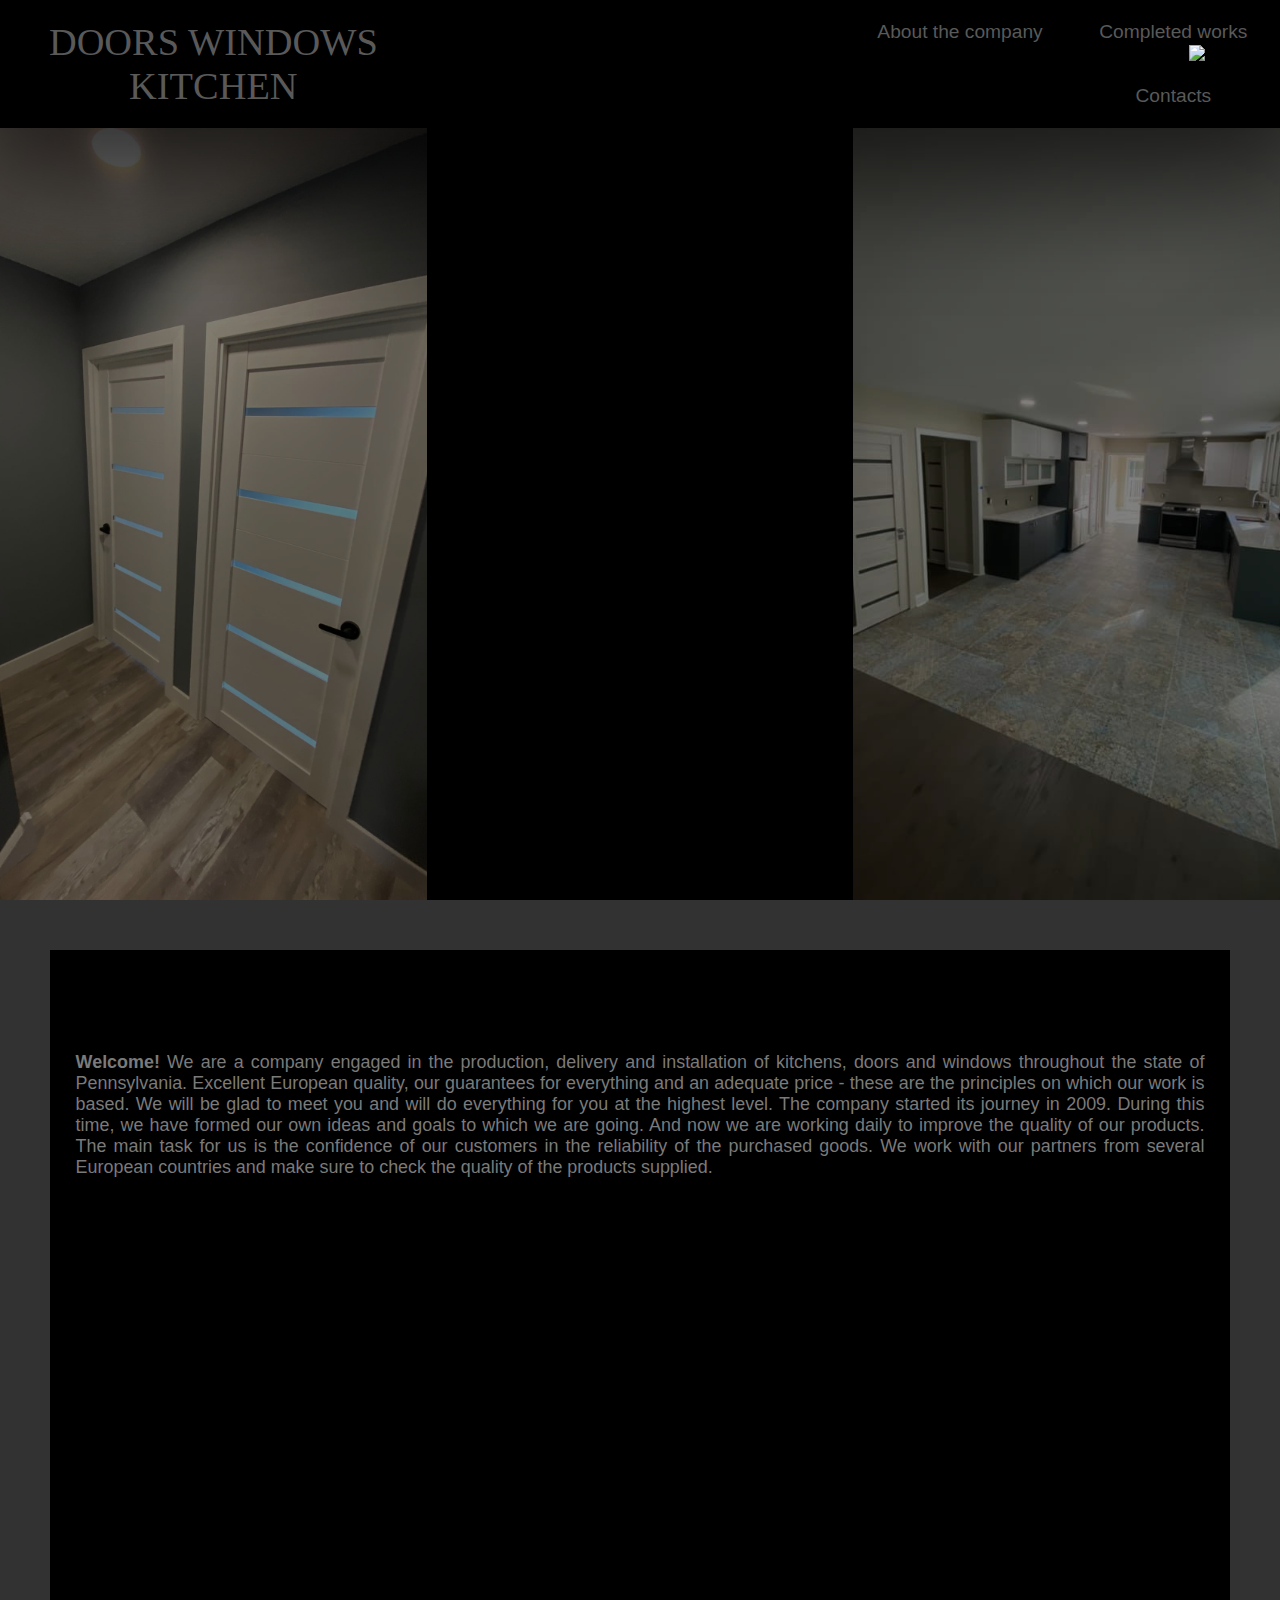
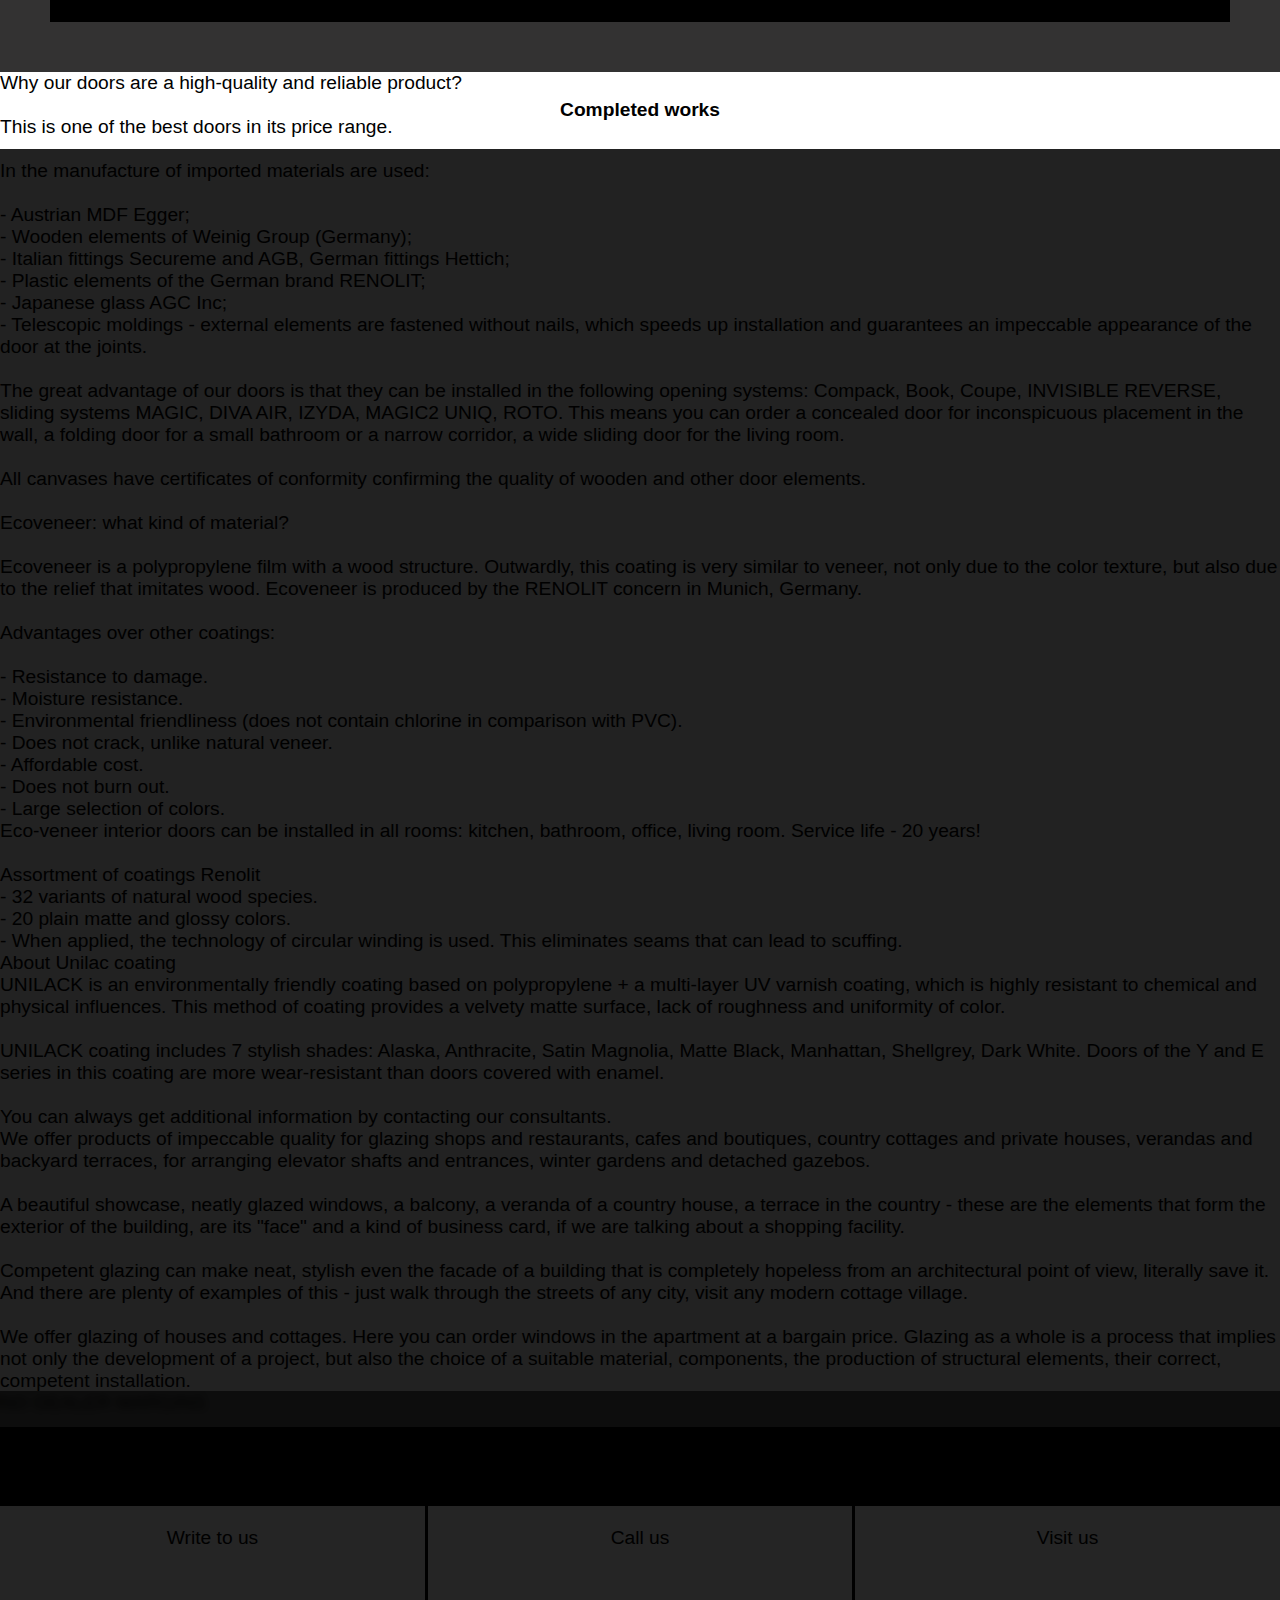
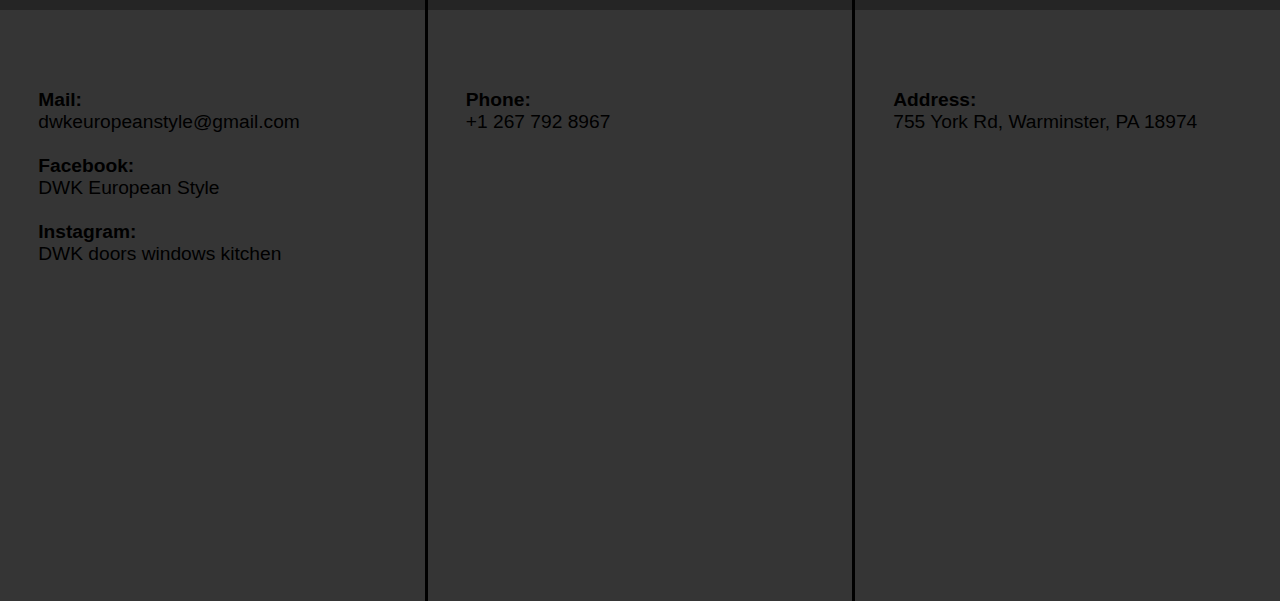
==== index.html @ 3b1e897f "10 06 2022" ====
<!doctype html>
<html>
<head>
<meta charset="utf-8">
	<link rel="stylesheet" href="style.css">
    <link rel="stylesheet" href="galery.css">
    <script type="text/javascript" src="galery.js"></script>
    <script type="text/javascript" src="jquery-3.6.0.min.js"></script>
<title>home page</title>
</head>
    <body>
<div class="header">
		<div><p><a href="#" class="header_a" >DOORS WINDOWS KITCHEN</a></p></div>
		<div><logo></logo></div>
		<div>
            
<div class="button">
<script>function scr1(){var a1 = document.getElementById('for_script').scrollHeight;window.scrollTo(0, a1);}</script>  
<a class="button_a" style="cursor: pointer;" onclick="scr1()"><p>About the company</p></a>
</div>
            
<div class="button" >
<script>function scr2(){var a1 = document.getElementById('for_script').scrollHeight;window.scrollTo(0, a1*2);}</script>  
<a class="button_a" style="cursor: pointer;" onclick="scr2()"><p>Completed works</p></a>
</div>
            
<div class="button button_none"></div>

            
<div class="button">
<script>function scr3(){var a1 = document.getElementById('for_script').scrollHeight;window.scrollTo(0, a1*8);}</script>  
<a class="button_a" style="cursor: pointer;" onclick="scr3()"><p>Contacts</p></a>         
</div>
		
		</div>
</div>
	
<div class="slide_1" >
	<div class="in_slide_1" >
		<a href="javascript: void 0"><div><strong>Doors</strong> are made of many different materials, depending on the required characteristics, design and texture requirements. We supply them directly from our partners from Europe, who produce them in their own production. Therefore, we can offer you such a variety of design options for doorways.</div></a>
		<a href="javascript: void 0"><div><strong>Windows</strong> are produced by our partners in accordance with the parameters that we issue after size approval or after measuring your openings, so you can be sure that the windows of our production are always securely installed in the required dimensions of openings.</div></a>
		<a href="javascript: void 0"><div><strong>Kitchen</strong> cabinets are designed according to your requirements, in compliance with the necessary characteristics of materials for a long service life. We do a full cycle of kitchen installations, from 3d modeling and visualization coordination with you, to installation according to the drawings developed by us, in order to avoid any shortcomings.</div></a>
	</div>
</div>
<div class="slide_2">
	<div class="in_slide_2" >
		
	<div class="heading"><p>About the company</p></div>
		
		<p><strong>Welcome!</strong> We are a company engaged in the production, delivery and installation of kitchens, doors and windows throughout the state of Pennsylvania. Excellent European quality, our guarantees for everything and an adequate price - these are the principles on which our work is based. We will be glad to meet you and will do everything for you at the highest level. The company started its journey in 2009. During this time, we have formed our own ideas and goals to which we are going. And now we are working daily to improve the quality of our products. The main task for us is the confidence of our customers in the reliability of the purchased goods. We work with our partners from several European countries and make sure to check the quality of the products supplied. <br/><br/>
		</p>
		<div class="in_in_slide_2">
		<div class="Services"><a class="S S_doors" onclick="fun_Services_doors()"></a></div>
		<div class="Services"><a class="S S_windows" onclick="fun_Services_windows()"></a></div>
		<div class="Services"><a class="S S_kitchen" onclick="fun_Services_kitchen()"></a></div>
	  </div>
			
	</div>
	<div class="main_invisible_Services mis_doors">
		<div class="background_d">
			<div class="in_main_invisible_Services">
				<div class="Services_text_about">
<p>Why our doors are a high-quality and reliable product?</p>
<br>
<p>This is one of the best doors in its price range.</p>
<br>
<p>In the manufacture of imported materials are used:</p>
<br>
<p>- Austrian MDF Egger;</p>
<p>- Wooden elements of Weinig Group (Germany);</p>
<p>- Italian fittings Secureme and AGB, German fittings Hettich;</p>
<p>- Plastic elements of the German brand RENOLIT;</p>
<p>- Japanese glass AGC Inc;</p>
<p>- Telescopic moldings - external elements are fastened without nails, which speeds up installation and guarantees an impeccable appearance of the door at the joints.</p>
<br>			
<p>The great advantage of our doors is that they can be installed in the following opening systems: Compack, Book, Coupe, INVISIBLE REVERSE, sliding systems MAGIC, DIVA AIR, IZYDA, MAGIC2 UNIQ, ROTO. This means you can order a concealed door for inconspicuous placement in the wall, a folding door for a small bathroom or a narrow corridor, a wide sliding door for the living room.</p>
<br>
<p>All canvases have certificates of conformity confirming the quality of wooden and other door elements.</p>
<br>
<p>Ecoveneer: what kind of material?</p>
<br>
<p>Ecoveneer is a polypropylene film with a wood structure. Outwardly, this coating is very similar to veneer, not only due to the color texture, but also due to the relief that imitates wood. Ecoveneer is produced by the RENOLIT concern in Munich, Germany.</p>
<br>
<p>Advantages over other coatings:</p>
<br>
<p>- Resistance to damage.</p>
<p>- Moisture resistance.</p>
<p>- Environmental friendliness (does not contain chlorine in comparison with PVC).</p>
<p>- Does not crack, unlike natural veneer.</p>
<p>- Affordable cost.</p>
<p>- Does not burn out.</p>
<p>- Large selection of colors.</p>
<p>Eco-veneer interior doors can be installed in all rooms: kitchen, bathroom, office, living room. Service life - 20 years!</p>
<br>
<p>Assortment of coatings Renolit</p>
<p>- 32 variants of natural wood species.</p>
<p>- 20 plain matte and glossy colors.</p>
<p>- When applied, the technology of circular winding is used. This eliminates seams that can lead to scuffing.</p>
<p>About Unilac coating</p>
<p>UNILACK is an environmentally friendly coating based on polypropylene + a multi-layer UV varnish coating, which is highly resistant to chemical and physical influences. This method of coating provides a velvety matte surface, lack of roughness and uniformity of color.</p>
<br>
<p>UNILACK coating includes 7 stylish shades: Alaska, Anthracite, Satin Magnolia, Matte Black, Manhattan, Shellgrey, Dark White. Doors of the Y and E series in this coating are more wear-resistant than doors covered with enamel.</p>
<br>
<p>You can always get additional information by contacting our consultants.</p>

			</div></div></div>
		
		
		<a onClick="funclose2()" class="cssbox_close"><img src="button/close.svg" style=" width: 4.5vh" alt="#"></a></div>
	<div class="main_invisible_Services mis_windows">
		<div class="background_w">
			<div class="in_main_invisible_Services">
				<div class="Services_text_about">
						<p>
							We offer products of impeccable quality for glazing shops and restaurants, cafes and boutiques, country cottages and private houses, verandas and backyard terraces, for arranging elevator shafts and entrances, winter gardens and detached gazebos.
						</p>
						<br>
						<p>
							A beautiful showcase, neatly glazed windows, a balcony, a veranda of a country house, a terrace in the country - these are the elements that form the exterior of the building, are its "face" and a kind of business card, if we are talking about a shopping facility.
						</p>
						<br>
						<p>
							Competent glazing can make neat, stylish even the facade of a building that is completely hopeless from an architectural point of view, literally save it. And there are plenty of examples of this - just walk through the streets of any city, visit any modern cottage village.
						</p>
						<br>
						<p>
							We offer glazing of houses and cottages. Here you can order windows in the apartment at a bargain price. Glazing as a whole is a process that implies not only the development of a project, but also the choice of a suitable material, components, the production of structural elements, their correct, competent installation.
						</p>
			</div></div></div>
		
		
		<a onClick="funclose2()" class="cssbox_close"><img src="button/close.svg" style=" width: 4.5vh" alt="#"></a></div>
	<div class="main_invisible_Services mis_kitchen">
		<div class="background_k">
			<div class="in_main_invisible_Services">
				<div class="Services_text_about">
<p>NO DEALER MARGINS</p>
<br>
<p>Unique partnerships and own production allow you to reduce the price by 10-20% compared to competitors</p>
<br>
<p>OFFICIAL WARRANTY OF 5 YEARS</p>
<br>
<p>We are confident in the quality of our furniture</p>
<br>
<p>COMPLIANCE WITH DEADLINES</p>
<br>
<p>Your kitchen will be ready within the time specified in the contract</p>
<br>
<p>CONVENIENT PAYMENT TERMS</p>

			</div></div></div>
		
		
		<a onClick="funclose2()" class="cssbox_close"><img src="button/close.svg" style=" width: 4.5vh" alt="#"></a></div>
	
	
</div>
		
		
		
<div class="slide_3">
	<div class="heading"><p>Completed works</p></div>
	

<div class="g_gal_bol g_gal_bol1"><img src="Gallery/1.jpg" alt=""><a onClick="funnext1()" class="cssbox_next"><img src="button/next.svg" style="width:7vh" alt="#"></a><a onClick="funclose()" class="cssbox_close"><img src="button/close.svg" style=" width: 4.5vh" alt="#"></a></div>

<div class="g_gal_bol g_gal_bol2"><img src="Gallery/2.jpg" alt=""><a onClick="funprev2()" class="cssbox_prev"><img src="button/next.svg" style="transform:rotate(180deg); width: 7vh" alt="#"></a><a onClick="funnext2()" class="cssbox_next"><img src="button/next.svg"  style=" width: 7vh" alt="#"></a><a onClick="funclose()" class="cssbox_close"><img src="button/close.svg"  style=" width: 4.5vh" alt="#"></a></div>
<div class="g_gal_bol g_gal_bol3"><img src="Gallery/3.jpg" alt=""><a onClick="funprev3()" class="cssbox_prev"><img src="button/next.svg" style="transform:rotate(180deg); width: 7vh" alt="#"></a><a onClick="funnext3()" class="cssbox_next"><img src="button/next.svg"  style=" width: 7vh" alt="#"></a><a onClick="funclose()" class="cssbox_close"><img src="button/close.svg"  style=" width: 4.5vh" alt="#"></a></div>
<div class="g_gal_bol g_gal_bol4"><img src="Gallery/4.jpg" alt=""><a onClick="funprev4()" class="cssbox_prev"><img src="button/next.svg" style="transform:rotate(180deg); width: 7vh" alt="#"></a><a onClick="funnext4()" class="cssbox_next"><img src="button/next.svg"  style=" width: 7vh" alt="#"></a><a onClick="funclose()" class="cssbox_close"><img src="button/close.svg"  style=" width: 4.5vh" alt="#"></a></div>
<div class="g_gal_bol g_gal_bol5"><img src="Gallery/5.jpg" alt=""><a onClick="funprev5()" class="cssbox_prev"><img src="button/next.svg" style="transform:rotate(180deg); width: 7vh" alt="#"></a><a onClick="funnext5()" class="cssbox_next"><img src="button/next.svg"  style=" width: 7vh" alt="#"></a><a onClick="funclose()" class="cssbox_close"><img src="button/close.svg"  style=" width: 4.5vh" alt="#"></a></div>
<div class="g_gal_bol g_gal_bol6"><img src="Gallery/6.jpg" alt=""><a onClick="funprev6()" class="cssbox_prev"><img src="button/next.svg" style="transform:rotate(180deg); width: 7vh" alt="#"></a><a onClick="funnext6()" class="cssbox_next"><img src="button/next.svg"  style=" width: 7vh" alt="#"></a><a onClick="funclose()" class="cssbox_close"><img src="button/close.svg"  style=" width: 4.5vh" alt="#"></a></div>
<div class="g_gal_bol g_gal_bol7"><img src="Gallery/7.jpg" alt=""><a onClick="funprev7()" class="cssbox_prev"><img src="button/next.svg" style="transform:rotate(180deg); width: 7vh" alt="#"></a><a onClick="funnext7()" class="cssbox_next"><img src="button/next.svg"  style=" width: 7vh" alt="#"></a><a onClick="funclose()" class="cssbox_close"><img src="button/close.svg"  style=" width: 4.5vh" alt="#"></a></div>
<div class="g_gal_bol g_gal_bol8"><img src="Gallery/8.jpg" alt=""><a onClick="funprev8()" class="cssbox_prev"><img src="button/next.svg" style="transform:rotate(180deg); width: 7vh" alt="#"></a><a onClick="funnext8()" class="cssbox_next"><img src="button/next.svg"  style=" width: 7vh" alt="#"></a><a onClick="funclose()" class="cssbox_close"><img src="button/close.svg"  style=" width: 4.5vh" alt="#"></a></div>
<div class="g_gal_bol g_gal_bol9"><img src="Gallery/9.jpg" alt=""><a onClick="funprev9()" class="cssbox_prev"><img src="button/next.svg" style="transform:rotate(180deg); width: 7vh" alt="#"></a><a onClick="funnext9()" class="cssbox_next"><img src="button/next.svg"  style=" width: 7vh" alt="#"></a><a onClick="funclose()" class="cssbox_close"><img src="button/close.svg"  style=" width: 4.5vh" alt="#"></a></div>
<div class="g_gal_bol g_gal_bol10"><img src="Gallery/10.jpg" alt=""><a onClick="funprev10()" class="cssbox_prev"><img src="button/next.svg" style="transform:rotate(180deg); width: 7vh" alt="#"></a><a onClick="funnext10()" class="cssbox_next"><img src="button/next.svg"  style=" width: 7vh" alt="#"></a><a onClick="funclose()" class="cssbox_close"><img src="button/close.svg"  style=" width: 4.5vh" alt="#"></a></div>
<div class="g_gal_bol g_gal_bol11"><img src="Gallery/11.jpg" alt=""><a onClick="funprev11()" class="cssbox_prev"><img src="button/next.svg" style="transform:rotate(180deg); width: 7vh" alt="#"></a><a onClick="funnext11()" class="cssbox_next"><img src="button/next.svg"  style=" width: 7vh" alt="#"></a><a onClick="funclose()" class="cssbox_close"><img src="button/close.svg"  style=" width: 4.5vh" alt="#"></a></div>
<div class="g_gal_bol g_gal_bol12"><img src="Gallery/12.jpg" alt=""><a onClick="funprev12()" class="cssbox_prev"><img src="button/next.svg" style="transform:rotate(180deg); width: 7vh" alt="#"></a><a onClick="funnext12()" class="cssbox_next"><img src="button/next.svg"  style=" width: 7vh" alt="#"></a><a onClick="funclose()" class="cssbox_close"><img src="button/close.svg"  style=" width: 4.5vh" alt="#"></a></div>
<div class="g_gal_bol g_gal_bol13"><img src="Gallery/13.jpg" alt=""><a onClick="funprev13()" class="cssbox_prev"><img src="button/next.svg" style="transform:rotate(180deg); width: 7vh" alt="#"></a><a onClick="funnext13()" class="cssbox_next"><img src="button/next.svg"  style=" width: 7vh" alt="#"></a><a onClick="funclose()" class="cssbox_close"><img src="button/close.svg"  style=" width: 4.5vh" alt="#"></a></div>
<div class="g_gal_bol g_gal_bol14"><img src="Gallery/14.jpg" alt=""><a onClick="funprev14()" class="cssbox_prev"><img src="button/next.svg" style="transform:rotate(180deg); width: 7vh" alt="#"></a><a onClick="funnext14()" class="cssbox_next"><img src="button/next.svg"  style=" width: 7vh" alt="#"></a><a onClick="funclose()" class="cssbox_close"><img src="button/close.svg"  style=" width: 4.5vh" alt="#"></a></div>
<div class="g_gal_bol g_gal_bol15"><img src="Gallery/15.jpg" alt=""><a onClick="funprev15()" class="cssbox_prev"><img src="button/next.svg" style="transform:rotate(180deg); width: 7vh" alt="#"></a><a onClick="funnext15()" class="cssbox_next"><img src="button/next.svg"  style=" width: 7vh" alt="#"></a><a onClick="funclose()" class="cssbox_close"><img src="button/close.svg"  style=" width: 4.5vh" alt="#"></a></div>
<div class="g_gal_bol g_gal_bol16"><img src="Gallery/16.jpg" alt=""><a onClick="funprev16()" class="cssbox_prev"><img src="button/next.svg" style="transform:rotate(180deg); width: 7vh" alt="#"></a><a onClick="funnext16()" class="cssbox_next"><img src="button/next.svg"  style=" width: 7vh" alt="#"></a><a onClick="funclose()" class="cssbox_close"><img src="button/close.svg"  style=" width: 4.5vh" alt="#"></a></div>
<div class="g_gal_bol g_gal_bol17"><img src="Gallery/17.jpg" alt=""><a onClick="funprev17()" class="cssbox_prev"><img src="button/next.svg" style="transform:rotate(180deg); width: 7vh" alt="#"></a><a onClick="funnext17()" class="cssbox_next"><img src="button/next.svg"  style=" width: 7vh" alt="#"></a><a onClick="funclose()" class="cssbox_close"><img src="button/close.svg"  style=" width: 4.5vh" alt="#"></a></div>
<div class="g_gal_bol g_gal_bol18"><img src="Gallery/18.jpg" alt=""><a onClick="funprev18()" class="cssbox_prev"><img src="button/next.svg" style="transform:rotate(180deg); width: 7vh" alt="#"></a><a onClick="funnext18()" class="cssbox_next"><img src="button/next.svg"  style=" width: 7vh" alt="#"></a><a onClick="funclose()" class="cssbox_close"><img src="button/close.svg"  style=" width: 4.5vh" alt="#"></a></div>
<div class="g_gal_bol g_gal_bol19"><img src="Gallery/19.jpg" alt=""><a onClick="funprev19()" class="cssbox_prev"><img src="button/next.svg" style="transform:rotate(180deg); width: 7vh" alt="#"></a><a onClick="funnext19()" class="cssbox_next"><img src="button/next.svg"  style=" width: 7vh" alt="#"></a><a onClick="funclose()" class="cssbox_close"><img src="button/close.svg"  style=" width: 4.5vh" alt="#"></a></div>
<div class="g_gal_bol g_gal_bol20"><img src="Gallery/20.jpg" alt=""><a onClick="funprev20()" class="cssbox_prev"><img src="button/next.svg" style="transform:rotate(180deg); width: 7vh" alt="#"></a><a onClick="funnext20()" class="cssbox_next"><img src="button/next.svg"  style=" width: 7vh" alt="#"></a><a onClick="funclose()" class="cssbox_close"><img src="button/close.svg"  style=" width: 4.5vh" alt="#"></a></div>
<div class="g_gal_bol g_gal_bol21"><img src="Gallery/21.jpg" alt=""><a onClick="funprev21()" class="cssbox_prev"><img src="button/next.svg" style="transform:rotate(180deg); width: 7vh" alt="#"></a><a onClick="funnext21()" class="cssbox_next"><img src="button/next.svg"  style=" width: 7vh" alt="#"></a><a onClick="funclose()" class="cssbox_close"><img src="button/close.svg"  style=" width: 4.5vh" alt="#"></a></div>
<div class="g_gal_bol g_gal_bol22"><img src="Gallery/22.jpg" alt=""><a onClick="funprev22()" class="cssbox_prev"><img src="button/next.svg" style="transform:rotate(180deg); width: 7vh" alt="#"></a><a onClick="funnext22()" class="cssbox_next"><img src="button/next.svg"  style=" width: 7vh" alt="#"></a><a onClick="funclose()" class="cssbox_close"><img src="button/close.svg"  style=" width: 4.5vh" alt="#"></a></div>
<div class="g_gal_bol g_gal_bol23"><img src="Gallery/23.jpg" alt=""><a onClick="funprev23()" class="cssbox_prev"><img src="button/next.svg" style="transform:rotate(180deg); width: 7vh" alt="#"></a><a onClick="funnext23()" class="cssbox_next"><img src="button/next.svg"  style=" width: 7vh" alt="#"></a><a onClick="funclose()" class="cssbox_close"><img src="button/close.svg"  style=" width: 4.5vh" alt="#"></a></div>
<div class="g_gal_bol g_gal_bol24"><img src="Gallery/24.jpg" alt=""><a onClick="funprev24()" class="cssbox_prev"><img src="button/next.svg" style="transform:rotate(180deg); width: 7vh" alt="#"></a><a onClick="funnext24()" class="cssbox_next"><img src="button/next.svg"  style=" width: 7vh" alt="#"></a><a onClick="funclose()" class="cssbox_close"><img src="button/close.svg"  style=" width: 4.5vh" alt="#"></a></div>
<div class="g_gal_bol g_gal_bol25"><img src="Gallery/25.jpg" alt=""><a onClick="funprev25()" class="cssbox_prev"><img src="button/next.svg" style="transform:rotate(180deg); width: 7vh" alt="#"></a><a onClick="funnext25()" class="cssbox_next"><img src="button/next.svg"  style=" width: 7vh" alt="#"></a><a onClick="funclose()" class="cssbox_close"><img src="button/close.svg"  style=" width: 4.5vh" alt="#"></a></div>
<div class="g_gal_bol g_gal_bol26"><img src="Gallery/26.jpg" alt=""><a onClick="funprev26()" class="cssbox_prev"><img src="button/next.svg" style="transform:rotate(180deg); width: 7vh" alt="#"></a><a onClick="funnext26()" class="cssbox_next"><img src="button/next.svg"  style=" width: 7vh" alt="#"></a><a onClick="funclose()" class="cssbox_close"><img src="button/close.svg"  style=" width: 4.5vh" alt="#"></a></div>
<div class="g_gal_bol g_gal_bol27"><img src="Gallery/27.jpg" alt=""><a onClick="funprev27()" class="cssbox_prev"><img src="button/next.svg" style="transform:rotate(180deg); width: 7vh" alt="#"></a><a onClick="funnext27()" class="cssbox_next"><img src="button/next.svg"  style=" width: 7vh" alt="#"></a><a onClick="funclose()" class="cssbox_close"><img src="button/close.svg"  style=" width: 4.5vh" alt="#"></a></div>
<div class="g_gal_bol g_gal_bol28"><img src="Gallery/28.jpg" alt=""><a onClick="funprev28()" class="cssbox_prev"><img src="button/next.svg" style="transform:rotate(180deg); width: 7vh" alt="#"></a><a onClick="funclose()" class="cssbox_close"><img src="button/close.svg"  style=" width: 4.5vh" alt="#"></a></div>


	
	

	
	
	
	
	<gar id="gar01">
	
	<div class="vid">
	
	<div><a class="gsert2" onclick="fun1()"><div><div class="about"><br><br><br><br><br></div></div></a></div>
	<div><a class="gsert2" onclick="fun2()"><div><div class="about"><br><br><br><br><br></div></div></a></div>
	<div><a class="gsert2" onclick="fun3()"><div><div class="about"><br><br><br><br><br></div></div></a></div>
	<div><a class="gsert2" onclick="fun4()"><div><div class="about"><br><br><br><br><br></div></div></a></div>

	<div><a class="gsert2" onclick="fun5()" ><div><div class="about"><br><br><br><br><br></div></div></a></div>
	<div><a class="gsert2" onclick="fun6()" ><div><div class="about"><br><br><br><br><br></div></div></a></div>
	<div><a class="gsert2" onclick="fun7()" ><div><div class="about"><br><br><br><br><br></div></div></a></div>
	<div><a class="gsert2" onclick="fun8()" ><div><div class="about"><br><br><br><br><br></div></div></a></div>
	
	<div><a class="gsert2" onclick="fun9()" ><div><div class="about"><br><br><br><br><br></div></div></a></div>
	<div><a class="gsert2" onclick="fun10()"><div><div class="about"><br><br><br><br><br></div></div></a></div>
	<div><a class="gsert2" onclick="fun11()"><div><div class="about"><br><br><br><br><br></div></div></a></div>
	<div><a class="gsert2" onclick="fun12()"><div><div class="about"><br><br><br><br><br></div></div></a></div>	
	</div>

<inp class="nvid1" onClick="inv2()"><p><img src="button/more.svg" alt=""></p></inp>
		
	<div class="nvid">	
<div><a class="gsert2"  onclick="fun13()"><div><div class="about"><br><br><br><br><br></div></div></a></div>
<div><a class="gsert2"  onclick="fun14()"><div><div class="about"><br><br><br><br><br></div></div></a></div>
<div><a class="gsert2"  onclick="fun15()"><div><div class="about"><br><br><br><br><br></div></div></a></div>
<div><a class="gsert2"  onclick="fun16()"><div><div class="about"><br><br><br><br><br></div></div></a></div>
<div><a class="gsert2"  onclick="fun17()"><div><div class="about"><br><br><br><br><br></div></div></a></div>
<div><a class="gsert2"  onclick="fun18()"><div><div class="about"><br><br><br><br><br></div></div></a></div>
<div><a class="gsert2"  onclick="fun19()"><div><div class="about"><br><br><br><br><br></div></div></a></div>
<div><a class="gsert2"  onclick="fun20()"><div><div class="about"><br><br><br><br><br></div></div></a></div>
<div><a class="gsert2"  onclick="fun21()"><div><div class="about"><br><br><br><br><br></div></div></a></div>
<div><a class="gsert2"  onclick="fun22()"><div><div class="about"><br><br><br><br><br></div></div></a></div>
<div><a class="gsert2"  onclick="fun23()"><div><div class="about"><br><br><br><br><br></div></div></a></div>
<div><a class="gsert2"  onclick="fun24()"><div><div class="about"><br><br><br><br><br></div></div></a></div>
<div><a class="gsert2"  onclick="fun25()"><div><div class="about"><br><br><br><br><br></div></div></a></div>
<div><a class="gsert2"  onclick="fun26()"><div><div class="about"><br><br><br><br><br></div></div></a></div>
<div><a class="gsert2"  onclick="fun27()"><div><div class="about"><br><br><br><br><br></div></div></a></div>
<div><a class="gsert2"  onclick="fun28()"><div><div class="about"><br><br><br><br><br></div></div></a></div>

</div>	
		
<inp class="nvid2" onClick="inv()"><p><img src="button/less.svg" alt=""></p></inp>
		
</gar>
        </div>

<div class="slide_4" >
<div class="heading"><p>Contacts</p></div>	
	
<div class="in_slide_4">
	
    <div class="in_in_slide_4">
    <div class="h1">Write to us</div>
    <div class="about2">
		<br><br>
		<a href="mailto:dwkeuropeanstyle@gmail.com"><strong>Mail:</strong></a><br>
		dwkeuropeanstyle@gmail.com
		<br><br>
		<a href="https://www.facebook.com/DWK-European-Style-111288058173691/"><strong>Facebook:</strong></a><br>
		DWK European Style
		<br><br>
		<a href="https://www.instagram.com/dwk_doors_windows_kitchen/"><strong>Instagram:</strong></a><br> DWK doors windows kitchen
		
		
		</div>
    </div>
	
    <div class="in_in_slide_4">
    <div class="h1">Call us</div>
		<div class="about2">
    	<br><br>
		<a href="tel:+12677928967"><strong>Phone:</strong></a>
		<br>
		+1 267 792 8967
		</div>
    </div>
    <div class="in_in_slide_4">
    <div class="h1">Visit us</div>
    <div class="about2">
    	<br><br>
		<a href="https://l.facebook.com/l.php?u=https%3A%2F%2Fwww.google.com%2Fmaps%2Fdir%2F%3Fapi%3D1%26destination%3D40.21183%252C-75.09845%26fbclid%3DIwAR14weQaOYsbKJuIom1rpOX_Dp0Fo--LH-AkLUQW73HUwWxMpQdvBK0oAcg&h=AT01cT1-cJM8T-SMT4RH1Z3LpvUF4skuk6Ffji75jKFw3GF-q5bNXixHtfVDv5umVXz2f9JwolOEl6-qmu2_CMj4lnVA-C78H_mbHqJ5zNkg_SncBOy6Hykvd_vKGuJbbNasFw"><strong>Address:</strong></a>
		<br>
		755 York Rd, Warminster, PA 18974
		</div>

    </div>
</div></div>
        <div class="none" id="for_script"></div>
        

</body>
</html>
---- style.css ----
@charset "utf-8";
* {
    margin: 0;
    padding: 0;
	box-sizing: border-box;
}
@font-face
{
	font-family: Vetka;
	src: url("fonts/Vetka.otf");
	
}
@font-face
{
	font-family: OpenSansCondensed-Light;
	src: url("fonts/OpenSansCondensed-Light.ttf");
	
}
::-webkit-scrollbar {
  width: 0;
}
html {
	scroll-behavior: smooth;
	
}


body
{
	font-family:"Gill Sans", "Gill Sans MT", "Myriad Pro", "DejaVu Sans Condensed", Helvetica, Arial, "sans-serif";
	font-size: 1.5vw;
	background: black;
}
a
{
	text-decoration: none;
	color: inherit;
}

div.header a,
a:active
{
	text-decoration: none;
	color:rgba(89,89,89,1.00);
}
	body {
		margin: 0;
	}
	.header{
		width: 100%;
		height:10vw;
		display: flex;
		background: green;
		position: fixed;
		box-shadow: 0 1em 6em 2em rgba(0, 0, 0, 0.63);
		z-index: 100;
	}
.header>div
{
	display: block;
	width: 100%;
	height: 100%;
	background: black;

}

.header>div:nth-child(1){
		color: gold;
		font-family:"OpenSansCondensed-Light";
		display: table;
		font-size: 3vw;
}
.header>div:nth-child(1) p
{
	display: table-cell;
	vertical-align: middle;
	text-align: center;
}
.header>div:nth-child(2){background: black}
.header>div:nth-child(3){
	display: grid;
	grid-template-columns: repeat(2, 1fr);
	grid-template-rows: repeat(2, 1fr);

}
.button
{
	display: flex;
	width: 100%;
	height: 100%;
	background: black;
}
.button>a{
	transition: 0.5s;
	width: 100%;
	height: 100%;
	display: table;
	
}
.button>a:hover{
	
	background: black;

}

.button>a>p{
	display: table-cell;
	text-align: center;
	vertical-align: middle;
}
.button>a:hover{
	background: #3D3D3D;
	color: white;
}

	logo{
		
		background-image:url("Pictures/logo.jpg");
		background-size:contain;
		background-position:center;
		background-repeat: no-repeat;
		width: 100%;
		height: 100%;
		display: block;
		
	}
.slide_1
{
	display: block;
	width: 100%;
	height: 100vh;
}
.in_slide_1
{
	position: relative;
	display: flex;
	width: 100%;
	height: calc(100vh - 10vw);
	top: 10vw;
	background:black;
	z-index: 1;
}
.in_slide_1>a
{
    display: block;
    position: relative;
	width: 100%;
	height: 100%;
	transition: 0.35s;
	background-size: cover;
	background-position: center;
	opacity: 0.5;
	cursor: default;
}
.in_slide_1>a>div
{
    
    display: block;
    width: 25vw;
    position: absolute;
    left: 50%;
    bottom: 2vw;
    transform: translateX(-50%);
    opacity: 0;
    text-align: justify;
    transition: 0.35s;
    text-shadow: 
		-0   -1px 2px #000000,
		 0   -1px 2px #000000,
		-0    1px 2px #000000,
		 0    1px 2px #000000,
		-1px -0   2px #000000,
		 1px -0   2px #000000,
		-1px  0   2px #000000,
		 1px  0   2px #000000,
		-1px -1px 2px #000000,
		 1px -1px 2px #000000,
		-1px  1px 2px #000000,
		 1px  1px 2px #000000,
		-1px -1px 2px #000000,
		 1px -1px 2px #000000,
		-1px  1px 2px #000000,
		 1px  1px 2px #000000;
}
.in_slide_1>a:nth-child(1)
{
	background-image: url("Pictures/doors slide 1.jpg");
    color: white;
}
.in_slide_1>a:nth-child(2)
{
	background-image: url("Pictures/windows.jpg");
    color: white;
}
.in_slide_1>a:nth-child(3)
{
	background-image: url("Pictures/kitchen slide 1.jpg");
    color: white;
}
.in_slide_1>a:nth-child(1):hover
{
	opacity: 1;
	width: 110%;
}
.in_slide_1>a:nth-child(1):hover div
{
	opacity: 1;

}
.in_slide_1>a:nth-child(2):hover
{
	width: 110%;
	opacity: 1;

}
.in_slide_1>a:nth-child(2):hover div
{
	opacity: 1;
}
.in_slide_1>a:nth-child(3):hover
{
	opacity: 1;
	width: 110%;
}
.in_slide_1>a:nth-child(3):hover div
{
	opacity: 1;
}


	diva{
		width: 100%;
		height: 100vh;
		background-image: url("Pictures/фон 2.jpg");
/*		background: #FFFFFF; 
*/
		display: block;
	}
.slide_2
{
	width: 100%;
	height: calc(100vh - 10vw);
	background-image: url("Pictures/фон 2.jpg");
	
}

.in_slide_2
{
	border: 50px solid rgba(221,217,217,0.23);
	background: rgba(0,0,0,0.77);
	display: block;
	width: 100%;
	height: 100%;
	color: rgba(0,0,0,1.00);
	overflow: scroll;
}


.in_slide_2>p
{
	color: rgba(122,122,122,1.00);
	text-align: justify ;
	margin-top:1vw;
	margin: 2vw;
    font-size: 1.4vw;
}
.slide_3
{
	width: 100%;
	background-image: url("Pictures/фон 2.jpg");
	background: rgba(255,255,255,1.00);
}
.heading
{
	color:rgba(0,0,0,1.00);
	text-align: center;
	font-weight: 600;
	display: table;
	background-image:url("Pictures/gold.jpg");
	background-position: top;
	background-size: cover;
	height: 6vw;
	width: 100%;
}
.heading
{
	transition: 50s;
	background-position: center;

}
.heading>p
{
	display: table-cell;
	text-align: center;
	vertical-align: middle;
}
.slide_4
{
    display: block;
    position: relative;
    width: 100%;
    height: calc(100vh - 10vw);
}
.in_slide_4
{
    display: grid;
    grid-template-columns:  1fr 1fr 1fr;
    grid-gap: 0.2vw;
    position: relative;
    width: 100%;
    height: calc(100vh - 16vw);
}
div.in_in_slide_4
{
    display: block;
    margin-top: 0.2vw;
    height: 100%;
    width: 100%;
    background: #353535;
    
    
}
div.h1
{
	cursor: default;
    text-align: center;
	padding-top: 5%;
	height: 15%;
    display: block;
    margin: auto;
    width: 100%;
	background: #252525;
}

div.h1>a
{
	color: aliceblue;
}
.about2
{
	display: block;
	width: 90%;
	height: 80%;
	position: relative;
	left: 9%;
	top: 5%;
	
}


@media (max-width: 1200px) {
.header {
	height: 30vw;
	display: grid;
	grid-template-rows: repeat(2, 1fr);
	font-size: 2em;
		
	}
.header>div:nth-child(1)
	{
	display: none;
	}
	.slide_1
	{
		height: 50vh;
	}
	.in_slide_1
	{
	height: calc(50vh - 30vw);
		top: 30vw;
	}
	.button_none
	{
		display: none;
	}
	.header>div:nth-child(3)
	{
	grid-template-columns: repeat(3, 1fr);
	grid-template-rows: repeat(1, 1fr);

	}

}
---- galery.css ----
@font-face{

font-family: "Roboto Regular";
src:url("Roboto-Regular.ttf");
font-weight: normal;
font-style: normal;

}

		*
		{
			margin: 0px;
		}
	gar
		{
			background: #222222;
			display: block;	
			overflow: hidden;
		}

	gar>div>div
		{
			overflow: hidden;
			background-size: cover;
			background-position: center;
			transition: opacity ease 0.45s;
			z-index: 1;

		}
		
		a.gsert2
		{
			cursor:zoom-in;
		}

		a.gsert2>div
		{
			display: table;
			
		
		}
		.nvid
		{
			background: #222222;
			display: none;
			margin-top: 0.5vh;
			grid-template-columns: 1fr 1fr 1fr;
			grid-template-rows: 1fr 1fr 1fr;
			grid-row-gap: 0.5vh;
			grid-column-gap: 0.2vw;
			z-index: 1;

		}
		.vid
		{
			background: #222222;
			display: grid;
			margin-top: 0.5vh;
			grid-template-columns: 1fr 1fr 1fr;
			grid-template-rows: 1fr 1fr 1fr;
			grid-row-gap: 0.5vh;
			grid-column-gap: 0.2vw;
			z-index: 1;
		}
		.about
		{
			display: table-cell;
			vertical-align: middle;
			text-align: center;
            position: relative;
			width: 35vw;
			height: 35vh;
			background: rgba(0,0,0,0.6);
			opacity: 0;
			color: aliceblue;
			font-size: 2vh;
			transition: ease 0.5s;
			font-family: Roboto Regular;
			font-weight:100;
			
			
		}
		a.gsert2
		{
			text-decoration: none;
		}
		
		gar>div>div:hover div
		{
			opacity: 1;
		}

gar>div.vid>div:nth-child(	1	){background-image: url( "	Gallery/	1	.jpg");}
gar>div.vid>div:nth-child(	2	){background-image: url( "	Gallery/	2	.jpg");}
gar>div.vid>div:nth-child(	3	){background-image: url( "	Gallery/	3	.jpg");}
gar>div.vid>div:nth-child(	4	){background-image: url( "	Gallery/	4	.jpg");}
gar>div.vid>div:nth-child(	5	){background-image: url( "	Gallery/	5	.jpg");}
gar>div.vid>div:nth-child(	6	){background-image: url( "	Gallery/	6	.jpg");}
gar>div.vid>div:nth-child(	7	){background-image: url( "	Gallery/	7	.jpg");}
gar>div.vid>div:nth-child(	8	){background-image: url( "	Gallery/	8	.jpg");}
gar>div.vid>div:nth-child(	9	){background-image: url( "	Gallery/	9	.jpg");}
gar>div.vid>div:nth-child(	10	){background-image: url( "	Gallery/	10	.jpg");}
gar>div.vid>div:nth-child(	11	){background-image: url( "	Gallery/	11	.jpg");}
gar>div.vid>div:nth-child(	12	){background-image: url( "	Gallery/	12	.jpg");}
gar>div.nvid>div:nth-child(	1	){background-image: url( "	Gallery/	13	.jpg");}
gar>div.nvid>div:nth-child(	2	){background-image: url( "	Gallery/	14	.jpg");}
gar>div.nvid>div:nth-child(	3	){background-image: url( "	Gallery/	15	.jpg");}
gar>div.nvid>div:nth-child(	4	){background-image: url( "	Gallery/	16	.jpg");}
gar>div.nvid>div:nth-child(	5	){background-image: url( "	Gallery/	17	.jpg");}
gar>div.nvid>div:nth-child(	6	){background-image: url( "	Gallery/	18	.jpg");}
gar>div.nvid>div:nth-child(	7	){background-image: url( "	Gallery/	19	.jpg");}
gar>div.nvid>div:nth-child(	8	){background-image: url( "	Gallery/	20	.jpg");}
gar>div.nvid>div:nth-child(	9	){background-image: url( "	Gallery/	21	.jpg");}
gar>div.nvid>div:nth-child(	10	){background-image: url( "	Gallery/	22	.jpg");}
gar>div.nvid>div:nth-child(	11	){background-image: url( "	Gallery/	23	.jpg");}
gar>div.nvid>div:nth-child(	12	){background-image: url( "	Gallery/	24	.jpg");}
gar>div.nvid>div:nth-child(	13	){background-image: url( "	Gallery/	25	.jpg");}
gar>div.nvid>div:nth-child(	14	){background-image: url( "	Gallery/	26	.jpg");}
gar>div.nvid>div:nth-child(	15	){background-image: url( "	Gallery/	27	.jpg");}
gar>div.nvid>div:nth-child(	16	){background-image: url( "	Gallery/	28	.jpg");}

	
		
		
		
		inp.nvid1
		{
			cursor: pointer;
			position: absolute;
			width: 100%;
			height: 4vh;
			display: block;
			margin-top: -4vh;
			z-index: 2;
			background:rgba(0,0,0,0.6);
			backdrop-filter: blur(4px);

		}
	
		inp>p
		{
			display: block;
			width: 100%;
			height: 3vh;
			text-align: center;
			vertical-align: middle;
		}

		inp>p>img
		{
			opacity: 1;
			height: 2vh;
			width: auto;
			margin-top: 0.5vh;
			vertical-align: middle;
		}
		
		inp.nvid2
		{
			cursor: pointer;
			position: absolute;
			width: 100%;
			display: none;
			opacity: 1;
			background:rgba(0,0,0,0.6);
			backdrop-filter: blur(4px);
			height: 4vh;
			margin-top: -4vh;
			z-index: 2;
			


			
		}
	
		::-webkit-scrollbar { width: 0px; height: 1.5vh;} ::-webkit-scrollbar-button { width: 0px; height: 1.5vh; background-color: #766; } ::-webkit-scrollbar-thumb {background-color: #667;}
	
	

	
		div.g_gal_bol
		{
			position: fixed;
			width: 100%;
			height: 100vh;
			background-color: rgba(0,0,0,0.8);
			overflow: hidden;
			display: none;
			z-index: 10001;
			top: 0;
		}
		div.g_gal_bol>img
		{
			max-width: 80%;
			max-height: 80%;
			margin: auto;
		}
			a.cssbox_close,
            a.cssbox_prev,
            a.cssbox_next {
				position: fixed;
				text-decoration: none;
				display: block;
				top: 50%;
				width: auto;
				height: auto;
				z-index: 50001;
				cursor: pointer;
				pointer-events: all;
}
		a.cssbox_close {
			right: 5%;
			top: 5%;
		}
		a.cssbox_next {
			right: 5%;
		}
		a.cssbox_prev {

			left: 5%;
		}
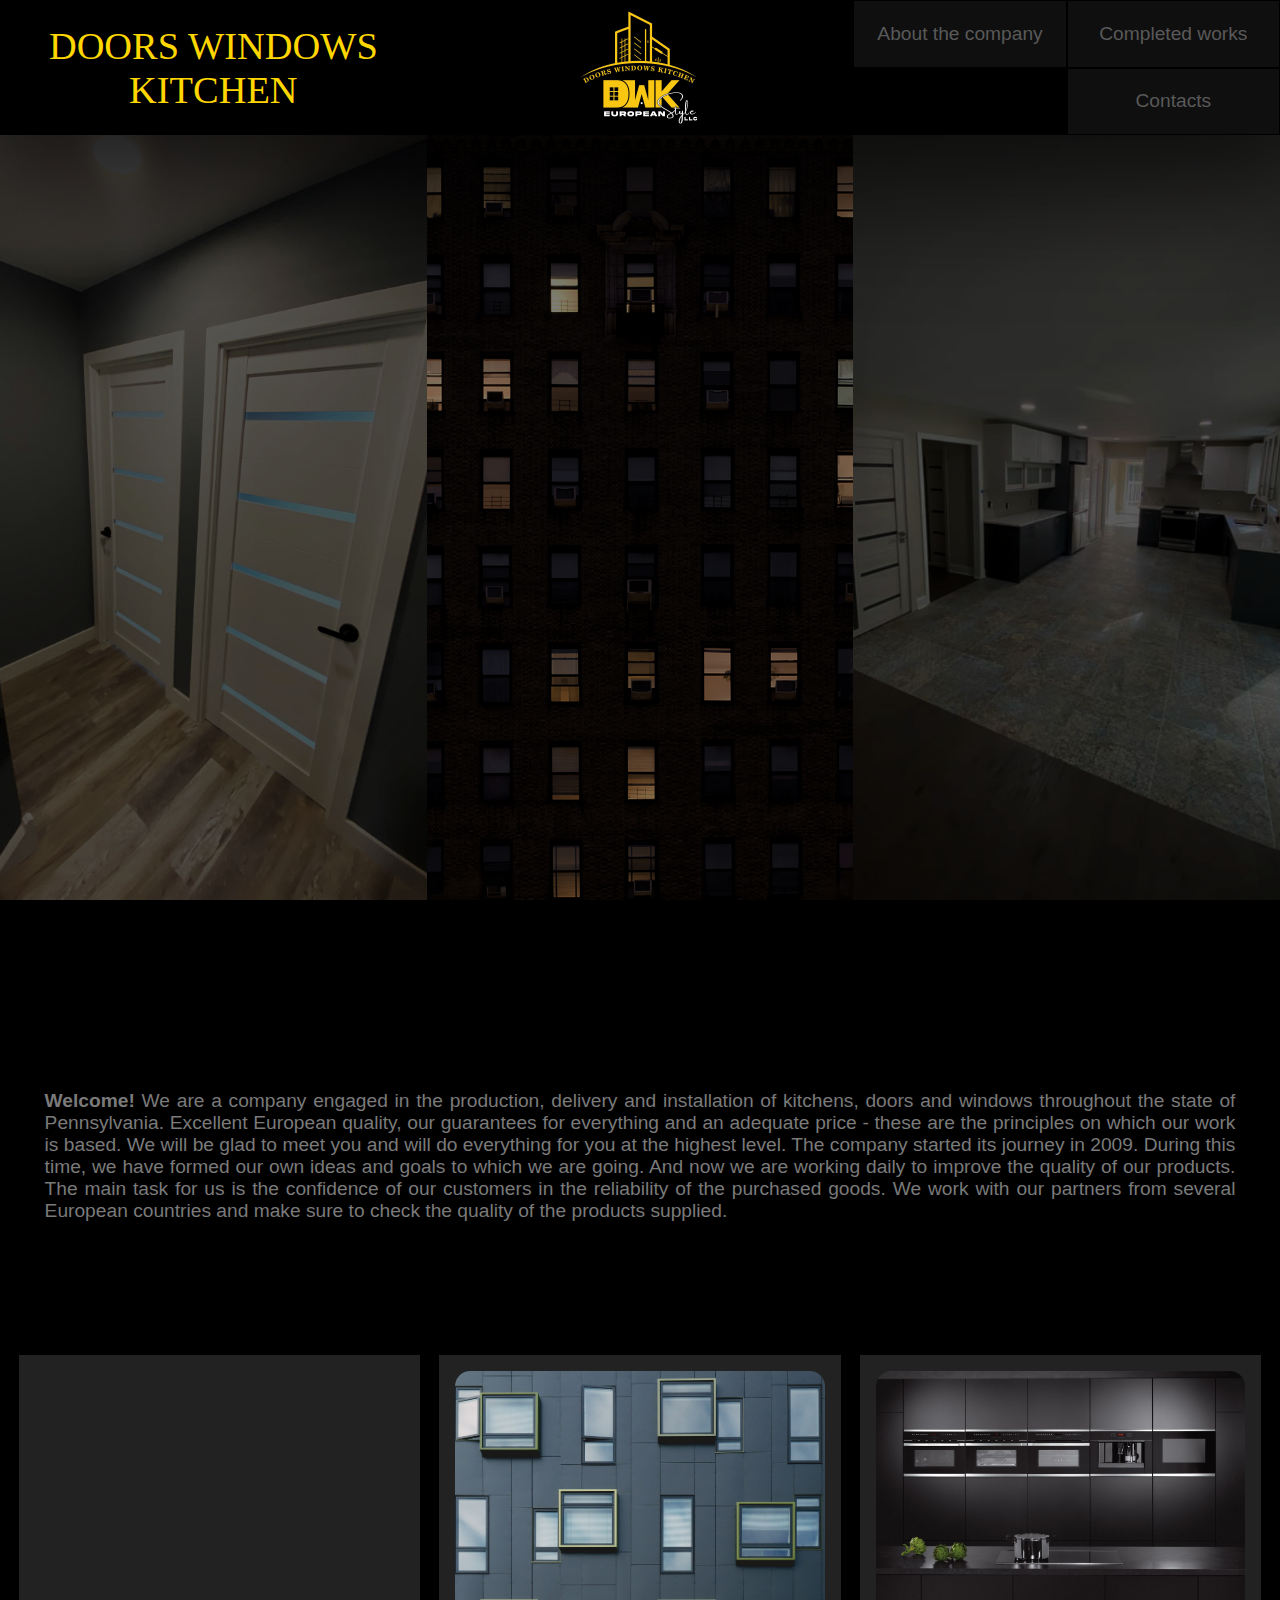
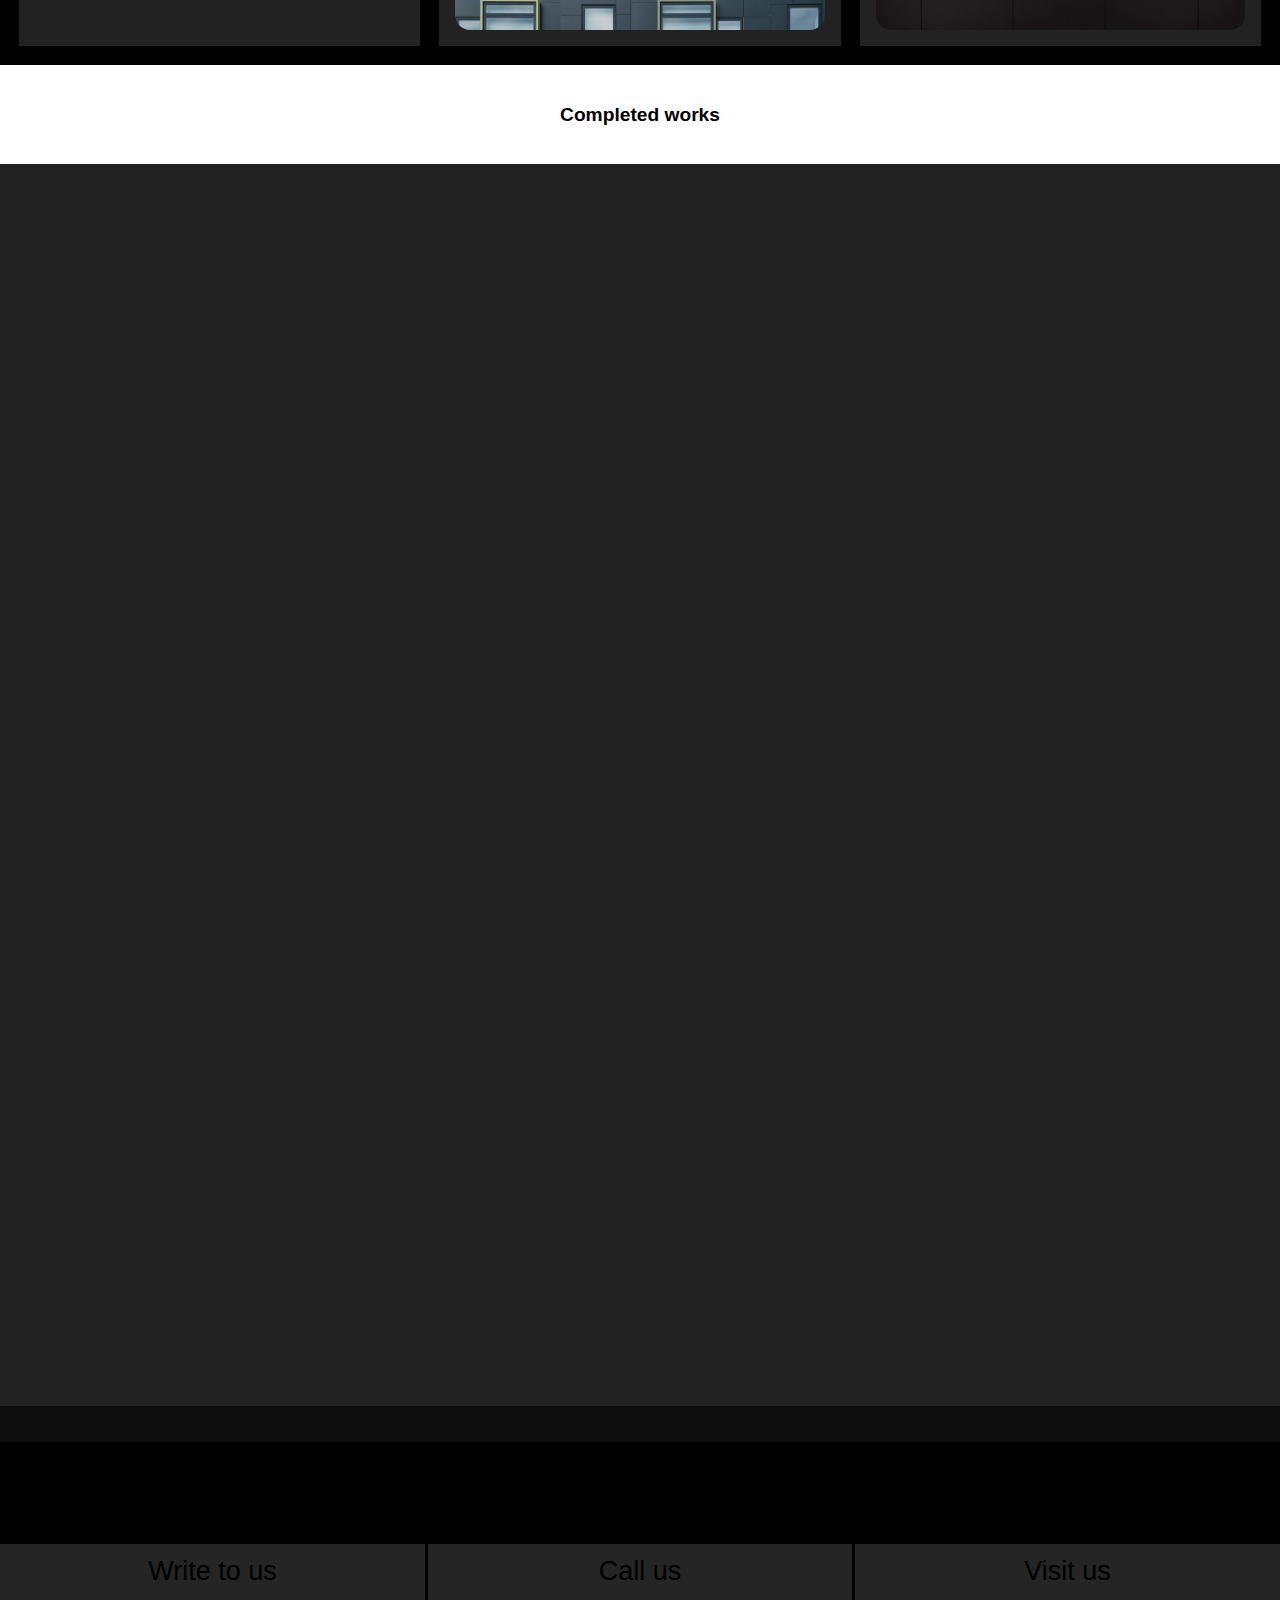
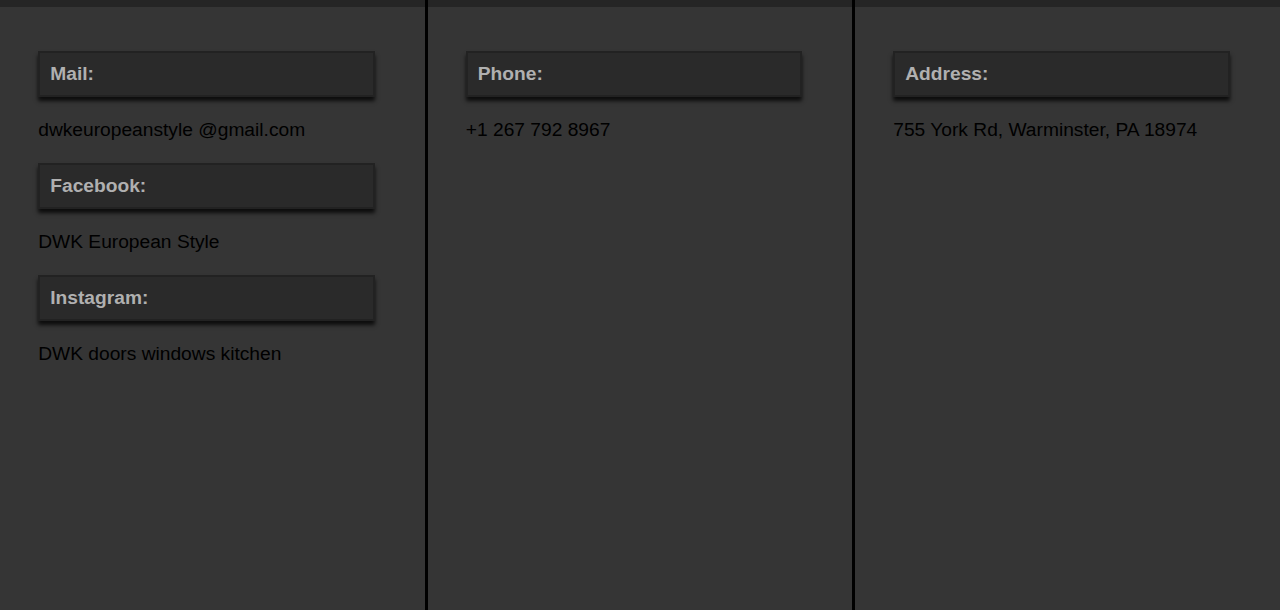
==== commit 45661f9b: "22 06 2022 (2)" ====
--- a/index.html
+++ b/index.html
@@ -3,32 +3,59 @@
 <head>
 <meta charset="utf-8">
 	<link rel="stylesheet" href="style.css">
-    <link rel="stylesheet" href="galery.css">
+    	<link rel="stylesheet" href="galery.css">
+	
+	<link rel="stylesheet" href="adaptive.css">
+	<link rel="icon" href="Pictures/icon.png">
+	
     <script type="text/javascript" src="galery.js"></script>
     <script type="text/javascript" src="jquery-3.6.0.min.js"></script>
-<title>home page</title>
+	<meta name="viewport" content="width=device-width, initial-scale=1.0">
+	
+	<title>EUROPEAN STYLE</title>
 </head>
     <body>
+		
 <div class="header">
-		<div><p><a href="#" class="header_a" >DOORS WINDOWS KITCHEN</a></p></div>
-		<div><logo></logo></div>
+		<div><p><a class="header_a" style="cursor: default;">DOORS WINDOWS KITCHEN</a></p></div> 
+	
+	
+		<div>
+			<script>function scr00(){var a1 = document.getElementById('for_script').scrollHeight;window.scrollTo(0, 0);}</script>  
+
+			<a style="cursor: pointer;" onclick="scr00()"><logo></logo></a></div>
 		<div>
             
 <div class="button">
 <script>function scr1(){var a1 = document.getElementById('for_script').scrollHeight;window.scrollTo(0, a1);}</script>  
 <a class="button_a" style="cursor: pointer;" onclick="scr1()"><p>About the company</p></a>
 </div>
+			
+<div class="button_adapt" >
+<script>function scr1(){var a1 = document.getElementById('for_script').scrollHeight;window.scrollTo(0, a1);}</script>  
+<a class="button_a" style="cursor: pointer;" onclick="scr1()"><p>About</p></a>
+</div>			
             
 <div class="button" >
 <script>function scr2(){var a1 = document.getElementById('for_script').scrollHeight;window.scrollTo(0, a1*2);}</script>  
 <a class="button_a" style="cursor: pointer;" onclick="scr2()"><p>Completed works</p></a>
 </div>
+			
+<div class="button_adapt" >
+<script>function scr2(){var a1 = document.getElementById('for_script').scrollHeight;window.scrollTo(0, a1*2);}</script>  
+<a class="button_a" style="cursor: pointer;" onclick="scr2()"><p>Works</p></a>
+</div>			
             
-<div class="button button_none"></div>
+<div class="button_none"></div>
 
             
 <div class="button">
-<script>function scr3(){var a1 = document.getElementById('for_script').scrollHeight;window.scrollTo(0, a1*8);}</script>  
+<script>function scr3(){var a1 = document.getElementById('for_script').scrollHeight;window.scrollTo(0, a1*15);}</script>  
+<a class="button_a" style="cursor: pointer;" onclick="scr3()"><p>Contacts</p></a>         
+</div>
+
+<div class="button_adapt">
+<script>function scr3(){var a1 = document.getElementById('for_script').scrollHeight;window.scrollTo(0, a1*15);}</script>  
 <a class="button_a" style="cursor: pointer;" onclick="scr3()"><p>Contacts</p></a>         
 </div>
 		
@@ -253,35 +280,35 @@
 <div class="in_slide_4">
 	
     <div class="in_in_slide_4">
-    <div class="h1">Write to us</div>
+    <div class="h1"><p>Write to us</p></div>
     <div class="about2">
 		<br><br>
-		<a href="mailto:dwkeuropeanstyle@gmail.com"><strong>Mail:</strong></a><br>
-		dwkeuropeanstyle@gmail.com
+		<a href="mailto:dwkeuropeanstyle@gmail.com"><strong class="dop"><p>Mail:</p></strong></a><br>
+		<span>dwkeuropeanstyle</span> @gmail.com
 		<br><br>
-		<a href="https://www.facebook.com/DWK-European-Style-111288058173691/"><strong>Facebook:</strong></a><br>
+		<a href="https://www.facebook.com/DWK-European-Style-111288058173691/"><strong class="dop"><p>Facebook:</p></strong></a><br>
 		DWK European Style
 		<br><br>
-		<a href="https://www.instagram.com/dwk_doors_windows_kitchen/"><strong>Instagram:</strong></a><br> DWK doors windows kitchen
+		<a href="https://www.instagram.com/dwk_doors_windows_kitchen/"><strong class="dop"><p>Instagram:</p></strong></a><br> DWK doors windows kitchen
 		
 		
 		</div>
     </div>
 	
     <div class="in_in_slide_4">
-    <div class="h1">Call us</div>
+    <div class="h1"><p>Call us</p></div>
 		<div class="about2">
     	<br><br>
-		<a href="tel:+12677928967"><strong>Phone:</strong></a>
+		<a href="tel:+12677928967"><strong class="dop"><p>Phone:</p></strong></a>
 		<br>
 		+1 267 792 8967
 		</div>
     </div>
     <div class="in_in_slide_4">
-    <div class="h1">Visit us</div>
+    <div class="h1"><p>Visit us</p></div>
     <div class="about2">
     	<br><br>
-		<a href="https://l.facebook.com/l.php?u=https%3A%2F%2Fwww.google.com%2Fmaps%2Fdir%2F%3Fapi%3D1%26destination%3D40.21183%252C-75.09845%26fbclid%3DIwAR14weQaOYsbKJuIom1rpOX_Dp0Fo--LH-AkLUQW73HUwWxMpQdvBK0oAcg&h=AT01cT1-cJM8T-SMT4RH1Z3LpvUF4skuk6Ffji75jKFw3GF-q5bNXixHtfVDv5umVXz2f9JwolOEl6-qmu2_CMj4lnVA-C78H_mbHqJ5zNkg_SncBOy6Hykvd_vKGuJbbNasFw"><strong>Address:</strong></a>
+		<a href="https://l.facebook.com/l.php?u=https%3A%2F%2Fwww.google.com%2Fmaps%2Fdir%2F%3Fapi%3D1%26destination%3D40.21183%252C-75.09845%26fbclid%3DIwAR14weQaOYsbKJuIom1rpOX_Dp0Fo--LH-AkLUQW73HUwWxMpQdvBK0oAcg&h=AT01cT1-cJM8T-SMT4RH1Z3LpvUF4skuk6Ffji75jKFw3GF-q5bNXixHtfVDv5umVXz2f9JwolOEl6-qmu2_CMj4lnVA-C78H_mbHqJ5zNkg_SncBOy6Hykvd_vKGuJbbNasFw"><strong class="dop"><p>Address:</p></strong></a>
 		<br>
 		755 York Rd, Warminster, PA 18974
 		</div>
--- a/style.css
+++ b/style.css
@@ -34,13 +34,16 @@
 a
 {
 	text-decoration: none;
-	color: inherit;
-}
-
-div.header a,
-a:active
+	color:rgba(89,89,89,1.00);
+}
+
+.header_a
 {
 	text-decoration: none;
+	color:gold;
+}
+.button_a
+{
 	color:rgba(89,89,89,1.00);
 }
 	body {
@@ -48,9 +51,8 @@
 	}
 	.header{
 		width: 100%;
-		height:10vw;
+		height:15vh;
 		display: flex;
-		background: green;
 		position: fixed;
 		box-shadow: 0 1em 6em 2em rgba(0, 0, 0, 0.63);
 		z-index: 100;
@@ -76,6 +78,7 @@
 	vertical-align: middle;
 	text-align: center;
 }
+
 .header>div:nth-child(2){background: black}
 .header>div:nth-child(3){
 	display: grid;
@@ -88,31 +91,42 @@
 	display: flex;
 	width: 100%;
 	height: 100%;
+	padding: 1px;
 	background: black;
 }
-.button>a{
+.button_adapt
+{	
+	display: none;
+	width: 100%;
+	height: 100%;
+	padding: 0.1em;
+	background: black;
+	}
+
+.button_a{
 	transition: 0.5s;
 	width: 100%;
 	height: 100%;
 	display: table;
-	
-}
-.button>a:hover{
+	background: #0F0F0F;
+	
+}
+.button_a:hover{
 	
 	background: black;
 
 }
 
-.button>a>p{
+.button_a>p{
 	display: table-cell;
 	text-align: center;
 	vertical-align: middle;
 }
-.button>a:hover{
+.button_a:hover{
 	background: #3D3D3D;
 	color: white;
 }
-
+ 
 	logo{
 		
 		background-image:url("Pictures/logo.jpg");
@@ -135,8 +149,8 @@
 	position: relative;
 	display: flex;
 	width: 100%;
-	height: calc(100vh - 10vw);
-	top: 10vw;
+	height: calc(100vh - 15vh);
+	top: 15vh;
 	background:black;
 	z-index: 1;
 }
@@ -164,23 +178,7 @@
     opacity: 0;
     text-align: justify;
     transition: 0.35s;
-    text-shadow: 
-		-0   -1px 2px #000000,
-		 0   -1px 2px #000000,
-		-0    1px 2px #000000,
-		 0    1px 2px #000000,
-		-1px -0   2px #000000,
-		 1px -0   2px #000000,
-		-1px  0   2px #000000,
-		 1px  0   2px #000000,
-		-1px -1px 2px #000000,
-		 1px -1px 2px #000000,
-		-1px  1px 2px #000000,
-		 1px  1px 2px #000000,
-		-1px -1px 2px #000000,
-		 1px -1px 2px #000000,
-		-1px  1px 2px #000000,
-		 1px  1px 2px #000000;
+    text-shadow: 2px 1px 3px rgba(0, 0, 0, 0.77);
 }
 .in_slide_1>a:nth-child(1)
 {
@@ -239,20 +237,128 @@
 .slide_2
 {
 	width: 100%;
-	height: calc(100vh - 10vw);
+	height: calc(100vh - 15vh);
 	background-image: url("Pictures/фон 2.jpg");
-	
+
+
 }
 
 .in_slide_2
 {
-	border: 50px solid rgba(221,217,217,0.23);
-	background: rgba(0,0,0,0.77);
-	display: block;
-	width: 100%;
-	height: 100%;
-	color: rgba(0,0,0,1.00);
+	display: grid;
+	grid-template-rows:  0.5fr 1fr 1fr;
+	border: 1em solid rgba(221,217,217,0);
+	background: rgba(0,0,0,0.8);
+	width: 100%;
+	height: 100%;
+	overflow: hidden;
+}
+.in_in_slide_2
+{
+	display: grid;
+	height: 100%;
+	width: 100%;
+	grid-template-columns:  1fr 1fr 1fr;
+    grid-gap: 1em;
+}
+.Services
+{
+	display: block;
+	background: #222222;
+	justify-content: center;
+	padding: 4%;
+	transition: ease 0.3s;
+}
+
+.S
+{
+	border-radius: 0.8em;
+	background-size:cover;
+	display: block;
+	height: 100%;
+	width: 100%;
+	background-repeat: space;
+	background-position: center;
+	transition: ease 0.3s;
+	cursor: pointer;
+}
+.Services:hover  
+{
+	padding: 6%
+}
+.S:hover  
+{
+	box-shadow: 0 0 4em 0.4em rgba(0, 0, 0, 0.93);
+}
+.S_doors
+{
+	background-image: url("Pictures/bg.png");	
+	
+}
+.S_windows
+{
+	background-image: url("Pictures/1622841984_11-phonoteka_org-p-tekstura-okna-krasivo-12.jpg");	
+}
+.S_kitchen
+{
+	background-image: url(Pictures/0_aeb01_5b9b0be3_orig.jpg);	
+}
+.main_invisible_Services
+		{
+			position: fixed;
+			width: 100%;
+			height: 100vh;
+			overflow: hidden;
+			display: none;
+			z-index: 10001;
+			top: 0;
+			
+		}
+
+.in_main_invisible_Services
+{
+		height: 100%;
+		background: rgba(0,0,0,0.6);
+		padding: 5em 5em 5em 5em;
+	    text-shadow: 2px 1px 3px rgba(0, 0, 0, 0.77);
+
+}
+.background_d
+{
+	background-image: url("Pictures/bg.png");
+	display: block;
+	height: 100%;
+	width: 100%;
+	background-position: center;
+	background-size: cover;
+
+}
+.background_w
+{
+	display: block;
+	height: 100%;
+	width: 100%;
+	background-position: center;
+	background-size: cover;
+	background-image: url( "Pictures/1622841984_11-phonoteka_org-p-tekstura-okna-krasivo-12.jpg")
+}
+.background_k
+{
+	display: block;
+	height: 100%;
+	width: 100%;
+	background-position: center;
+	background-size: cover;
+	background-image: url( "Pictures/0_aeb01_5b9b0be3_orig.jpg")
+}
+.Services_text_about
+{
 	overflow: scroll;
+	display: block;
+	width: 100%;
+	height: 100%;
+	color: white;
+	z-index: 10005;
 }
 
 
@@ -260,15 +366,15 @@
 {
 	color: rgba(122,122,122,1.00);
 	text-align: justify ;
-	margin-top:1vw;
-	margin: 2vw;
-    font-size: 1.4vw;
+	padding: 2vw 2vw 0 2vw;
+    font-size: 1em;
 }
 .slide_3
 {
 	width: 100%;
 	background-image: url("Pictures/фон 2.jpg");
 	background: rgba(255,255,255,1.00);
+
 }
 .heading
 {
@@ -279,12 +385,11 @@
 	background-image:url("Pictures/gold.jpg");
 	background-position: top;
 	background-size: cover;
-	height: 6vw;
+	height: 11vh;
 	width: 100%;
 }
 .heading
 {
-	transition: 50s;
 	background-position: center;
 
 }
@@ -299,7 +404,7 @@
     display: block;
     position: relative;
     width: 100%;
-    height: calc(100vh - 10vw);
+    height: calc(100vh - 15vh - 11vh);
 }
 .in_slide_4
 {
@@ -308,7 +413,8 @@
     grid-gap: 0.2vw;
     position: relative;
     width: 100%;
-    height: calc(100vh - 16vw);
+    height: 100%;
+
 }
 div.in_in_slide_4
 {
@@ -317,18 +423,19 @@
     height: 100%;
     width: 100%;
     background: #353535;
-    
+	overflow: hidden;
     
 }
 div.h1
 {
 	cursor: default;
     text-align: center;
-	padding-top: 5%;
-	height: 15%;
+	padding-top: 3%;
+	height: 7vh;
     display: block;
     margin: auto;
     width: 100%;
+	font-size: 3vh;
 	background: #252525;
 }
 
@@ -338,46 +445,38 @@
 }
 .about2
 {
-	display: block;
 	width: 90%;
 	height: 80%;
 	position: relative;
 	left: 9%;
-	top: 5%;
-	
-}
-
-
-@media (max-width: 1200px) {
-.header {
-	height: 30vw;
-	display: grid;
-	grid-template-rows: repeat(2, 1fr);
-	font-size: 2em;
-		
-	}
-.header>div:nth-child(1)
-	{
-	display: none;
-	}
-	.slide_1
-	{
-		height: 50vh;
-	}
-	.in_slide_1
-	{
-	height: calc(50vh - 30vw);
-		top: 30vw;
-	}
-	.button_none
-	{
-		display: none;
-	}
-	.header>div:nth-child(3)
-	{
-	grid-template-columns: repeat(3, 1fr);
-	grid-template-rows: repeat(1, 1fr);
-
-	}
-
-}
+}
+.about2 a
+{
+	color: #B0B0B0;
+	display: block;
+	padding: 10px;
+	width: 88%;
+	border: 2px solid #222222;
+	vertical-align: middle;
+	background: #2A2A2A;
+	box-shadow: 0px 4px 4px rgba(0, 0, 0, 0.77);
+	transition: 0.2s ease;
+
+}
+.about2 a:hover
+{
+	background: #22222;
+	box-shadow: 1px 0px 1px rgba(0, 0, 0, 0.77);
+}
+
+.none
+{
+	
+	height: calc(100vh - 15vh);
+	display: block;
+	position: absolute;
+	top:-100%;
+	z-index: -10000;
+	width: 0px;
+	
+}
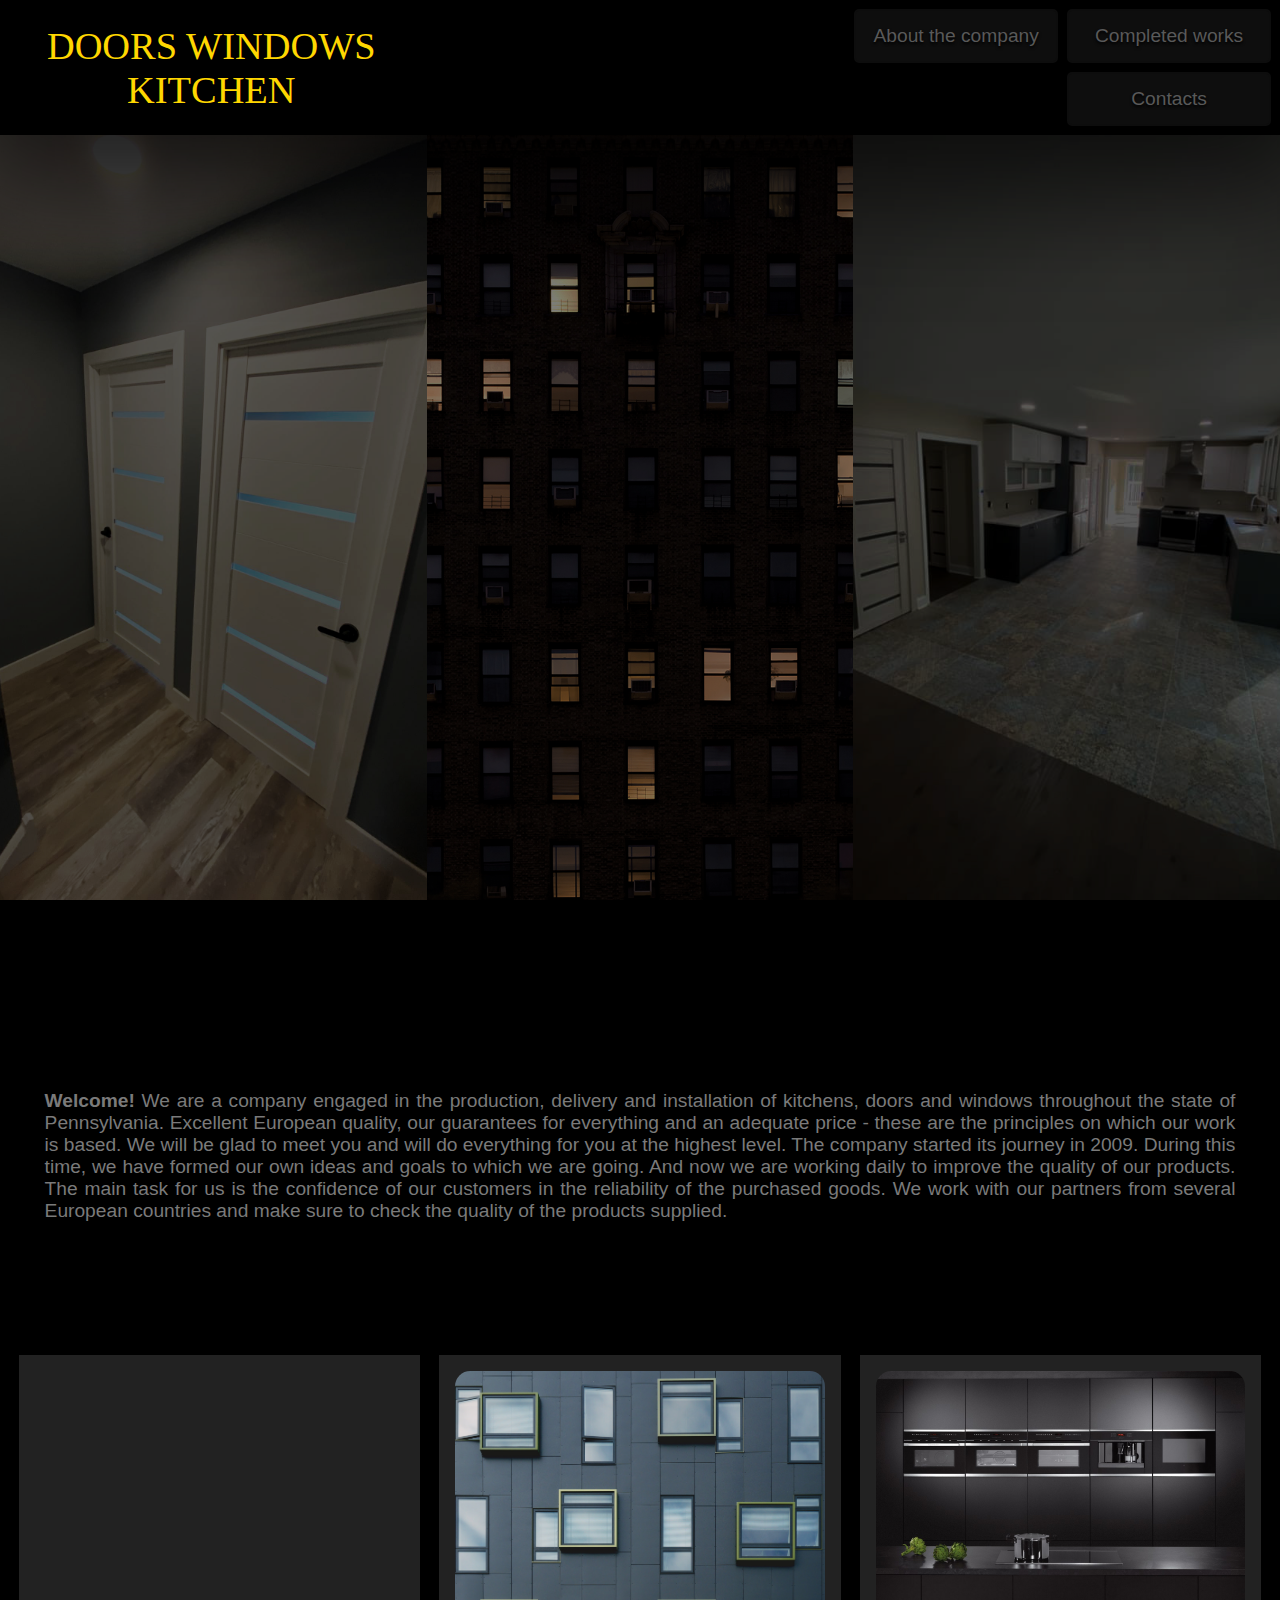
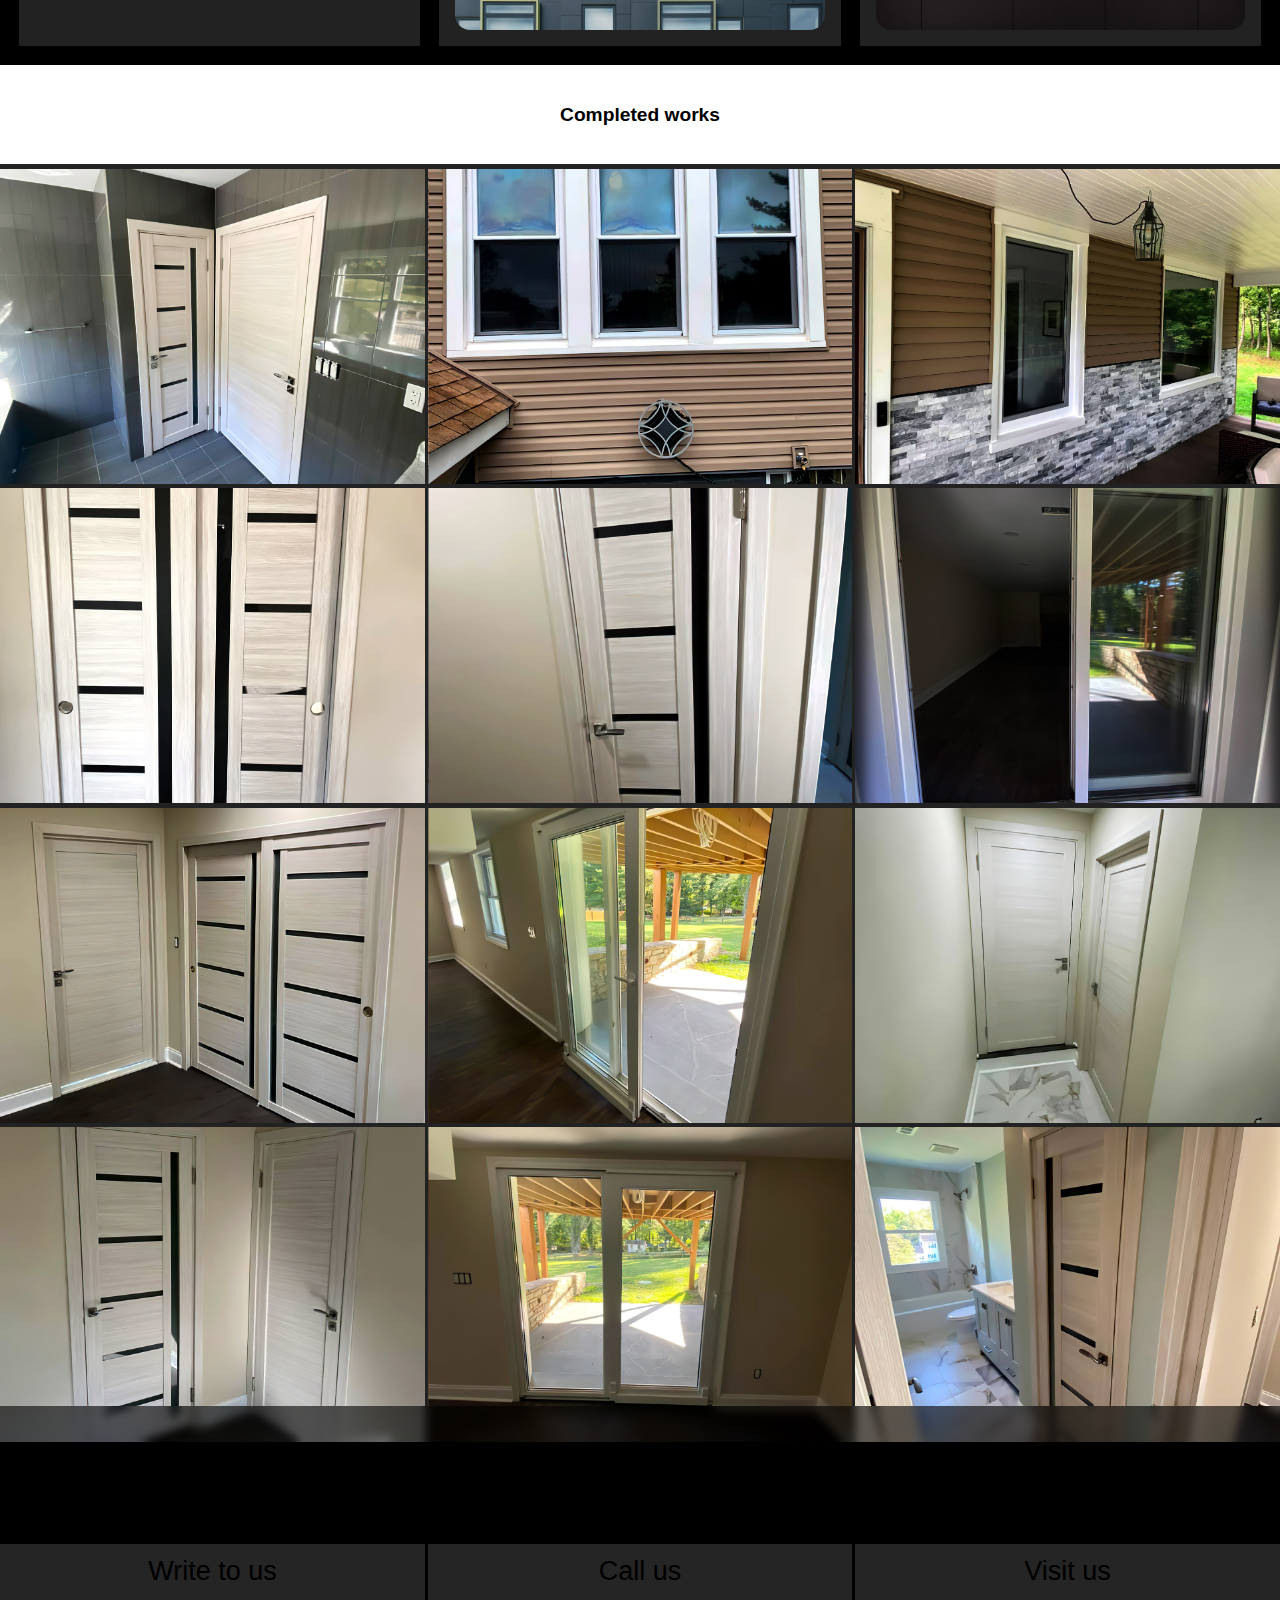
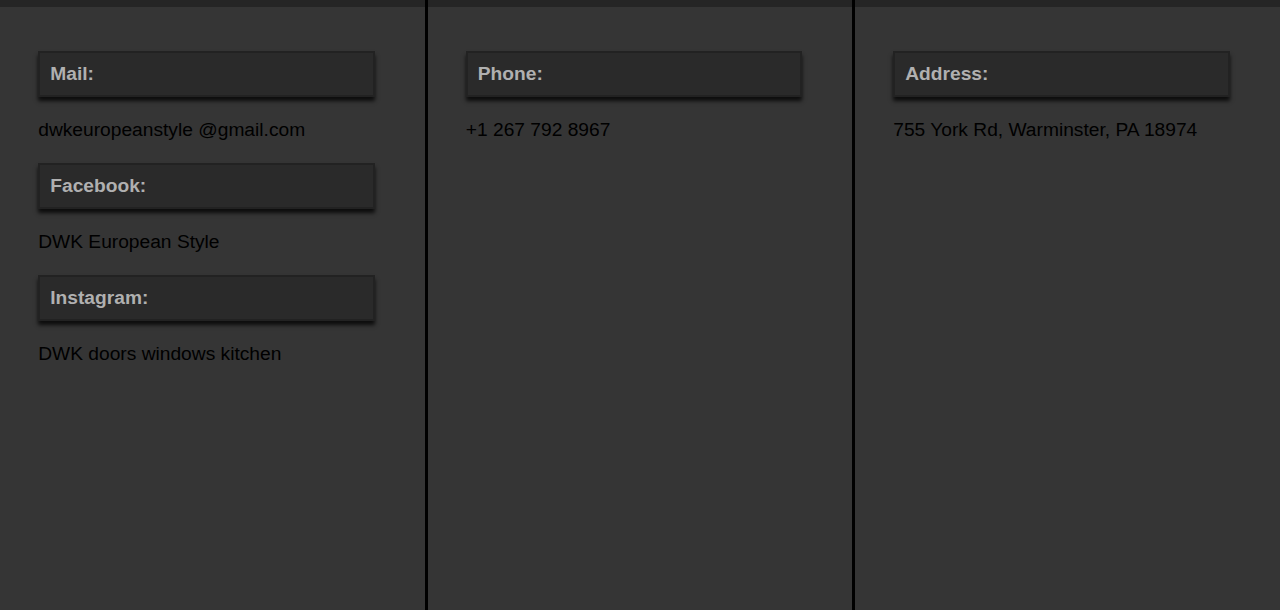
==== commit 6946f9ba: "22 06 2022 (4)" ====
--- a/index.html
+++ b/index.html
@@ -3,22 +3,20 @@
 <head>
 <meta charset="utf-8">
 	<link rel="stylesheet" href="style.css">
-    	<link rel="stylesheet" href="galery.css">
-	
+    <link rel="stylesheet" href="galery.css">
 	<link rel="stylesheet" href="adaptive.css">
 	<link rel="icon" href="Pictures/icon.png">
 	
     <script type="text/javascript" src="galery.js"></script>
     <script type="text/javascript" src="jquery-3.6.0.min.js"></script>
-	<meta name="viewport" content="width=device-width, initial-scale=1.0">
+<meta name="viewport" content="width=device-width, initial-scale=1.0">
 	
 	<title>EUROPEAN STYLE</title>
 </head>
     <body>
 		
 <div class="header">
-		<div><p><a class="header_a" style="cursor: default;">DOORS WINDOWS KITCHEN</a></p></div> 
-	
+		<div><p><a class="header_a" style="cursor: default;">DOORS WINDOWS KITCHEN</a></p></div>
 	
 		<div>
 			<script>function scr00(){var a1 = document.getElementById('for_script').scrollHeight;window.scrollTo(0, 0);}</script>  
@@ -308,7 +306,7 @@
     <div class="h1"><p>Visit us</p></div>
     <div class="about2">
     	<br><br>
-		<a href="https://l.facebook.com/l.php?u=https%3A%2F%2Fwww.google.com%2Fmaps%2Fdir%2F%3Fapi%3D1%26destination%3D40.21183%252C-75.09845%26fbclid%3DIwAR14weQaOYsbKJuIom1rpOX_Dp0Fo--LH-AkLUQW73HUwWxMpQdvBK0oAcg&h=AT01cT1-cJM8T-SMT4RH1Z3LpvUF4skuk6Ffji75jKFw3GF-q5bNXixHtfVDv5umVXz2f9JwolOEl6-qmu2_CMj4lnVA-C78H_mbHqJ5zNkg_SncBOy6Hykvd_vKGuJbbNasFw"><strong class="dop"><p>Address:</p></strong></a>
+		<a href="https://goo.gl/maps/HrrHS8uPfTFSNiyA8"><strong class="dop"><p>Address:</p></strong></a>
 		<br>
 		755 York Rd, Warminster, PA 18974
 		</div>
--- a/style.css
+++ b/style.css
@@ -84,6 +84,8 @@
 	display: grid;
 	grid-template-columns: repeat(2, 1fr);
 	grid-template-rows: repeat(2, 1fr);
+	grid-gap: 1vh;
+	padding: 1vh;
 
 }
 .button
@@ -91,8 +93,8 @@
 	display: flex;
 	width: 100%;
 	height: 100%;
-	padding: 1px;
 	background: black;
+
 }
 .button_adapt
 {	
@@ -108,8 +110,9 @@
 	width: 100%;
 	height: 100%;
 	display: table;
-	background: #0F0F0F;
-	
+	background: #0E0E0E;
+	border: 2px solid #0D0D0D;
+	border-radius: 5px;
 }
 .button_a:hover{
 	
@@ -121,6 +124,8 @@
 	display: table-cell;
 	text-align: center;
 	vertical-align: middle;
+	text-shadow: 0px 2px 3px black;
+	
 }
 .button_a:hover{
 	background: #3D3D3D;
@@ -129,15 +134,20 @@
  
 	logo{
 		
-		background-image:url("Pictures/logo.jpg");
+		background-image:url("Pictures/logo main3.svg");
 		background-size:contain;
 		background-position:center;
 		background-repeat: no-repeat;
 		width: 100%;
 		height: 100%;
 		display: block;
+		transition: 0.4s;
+	}
+logo:hover
+{
+		background-image:url("Pictures/top.svg");
 		
-	}
+}
 .slide_1
 {
 	display: block;
@@ -292,7 +302,7 @@
 }
 .S_doors
 {
-	background-image: url("Pictures/bg.png");	
+	background-image: url("Pictures/bg.jpg");	
 	
 }
 .S_windows
@@ -325,7 +335,7 @@
 }
 .background_d
 {
-	background-image: url("Pictures/bg.png");
+	background-image: url("Pictures/bg.jpg");
 	display: block;
 	height: 100%;
 	width: 100%;
@@ -443,6 +453,7 @@
 {
 	color: aliceblue;
 }
+
 .about2
 {
 	width: 90%;
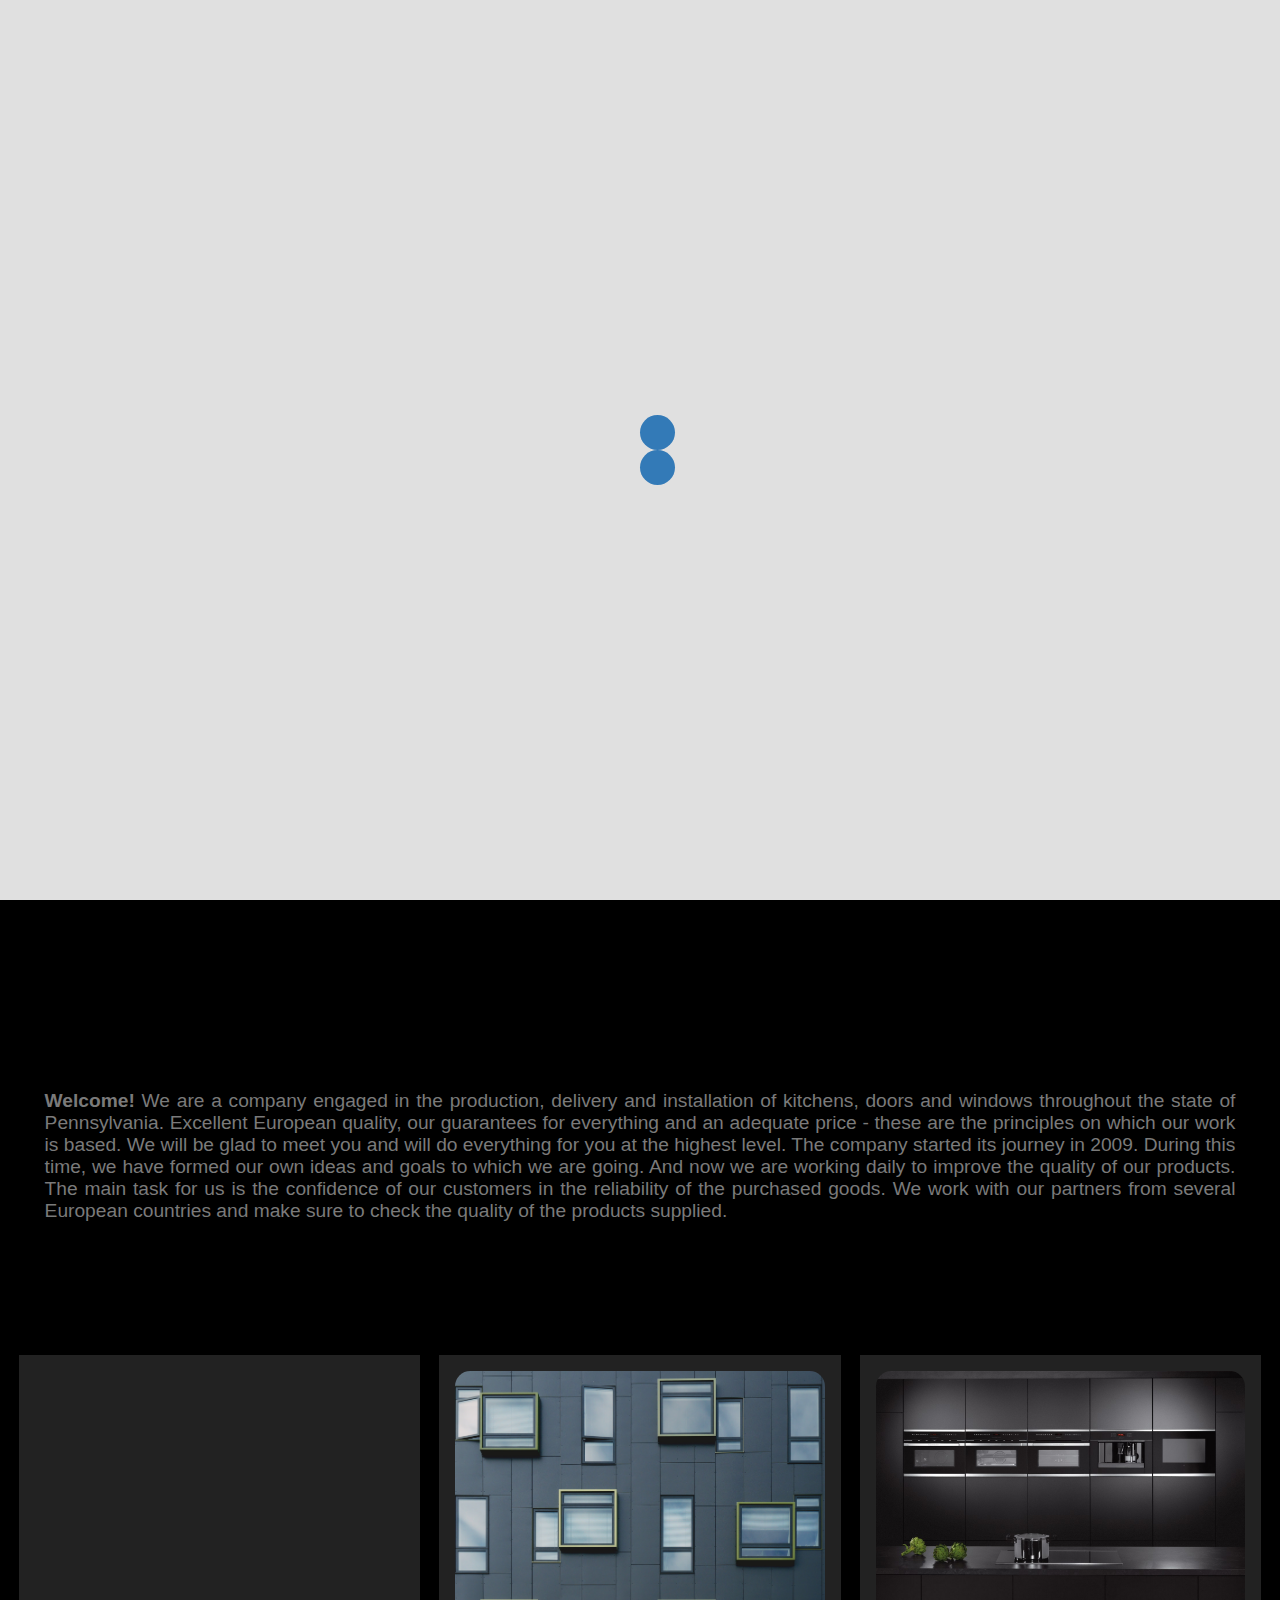
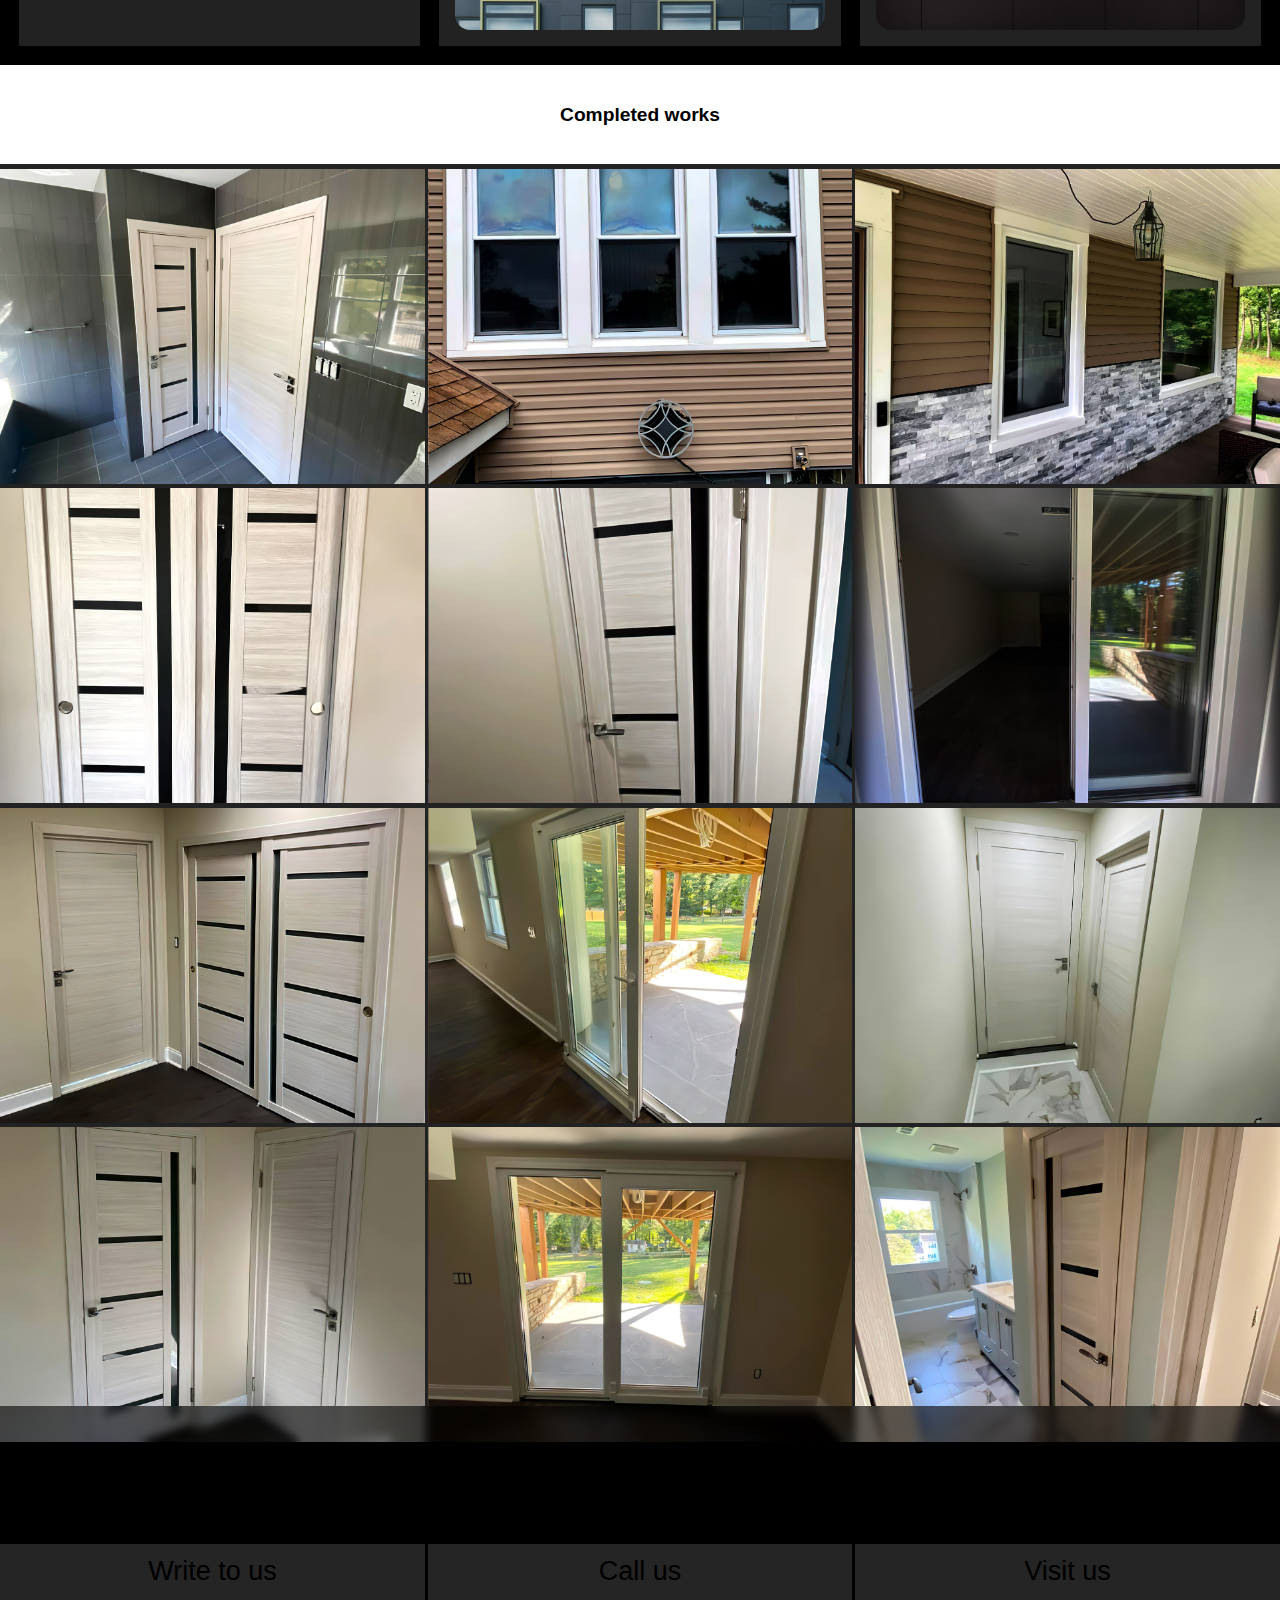
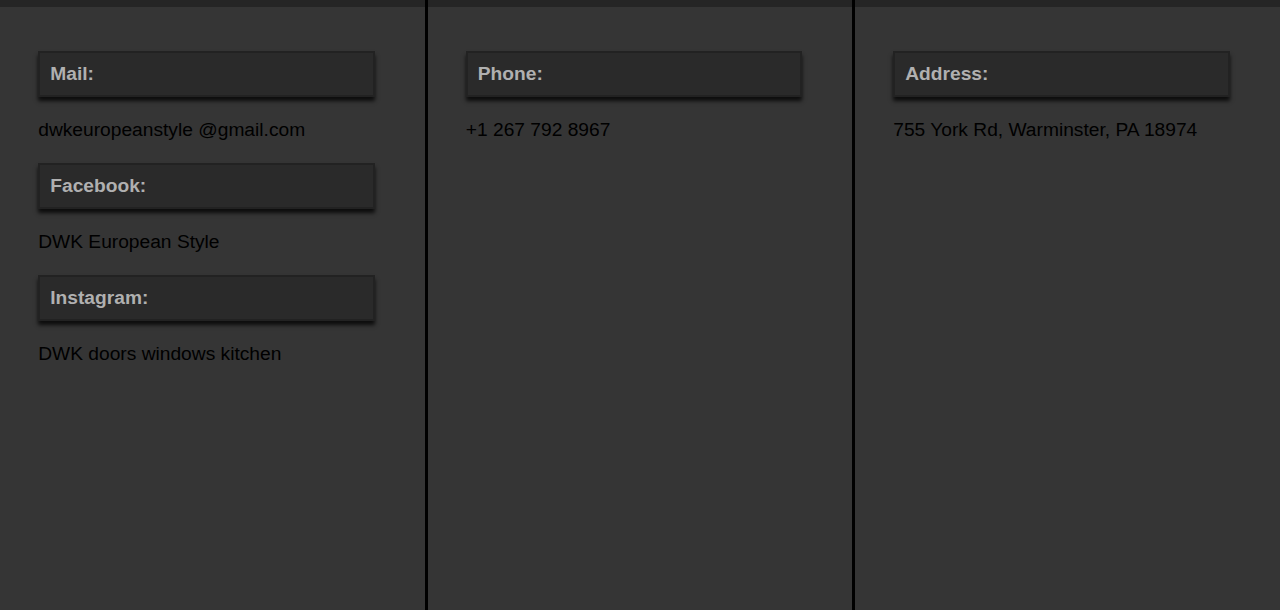
==== commit bdd150ed: "Update index.html" ====
--- a/index.html
+++ b/index.html
@@ -14,7 +14,92 @@
 	<title>EUROPEAN STYLE</title>
 </head>
     <body>
-		
+	<style>
+    body {
+      margin: 0;
+    }
+
+    .preloader {
+      /*фиксированное позиционирование*/
+      position: fixed;
+      /* координаты положения */
+      left: 0;
+      top: 0;
+      right: 0;
+      bottom: 0;
+      /* фоновый цвет элемента */
+      background: #e0e0e0;
+      /* размещаем блок над всеми элементами на странице (это значение должно быть больше, чем у любого другого позиционированного элемента на странице) */
+      z-index: 1001;
+    }
+
+    .preloader__row {
+      position: relative;
+      top: 50%;
+      left: 50%;
+      width: 70px;
+      height: 70px;
+      margin-top: -35px;
+      margin-left: -35px;
+      text-align: center;
+      animation: preloader-rotate 2s infinite linear;
+    }
+
+    .preloader__item {
+      position: absolute;
+      display: inline-block;
+      top: 0;
+      background-color: #337ab7;
+      border-radius: 100%;
+      width: 35px;
+      height: 35px;
+      animation: preloader-bounce 2s infinite ease-in-out;
+    }
+
+    .preloader__item:last-child {
+      top: auto;
+      bottom: 0;
+      animation-delay: -1s;
+    }
+
+    @keyframes preloader-rotate {
+      100% {
+        transform: rotate(360deg);
+      }
+    }
+
+    @keyframes preloader-bounce {
+
+      0%,
+      100% {
+        transform: scale(0);
+      }
+
+      50% {
+        transform: scale(1);
+      }
+    }
+
+    .loaded_hiding .preloader {
+      transition: 0.3s opacity;
+      opacity: 0;
+    }
+
+    .loaded .preloader {
+      display: none;
+    }
+  </style>
+</head>
+
+<body>
+
+  <!-- Прелоадер -->
+  <div class="preloader">
+    <div class="preloader__row">
+      <div class="preloader__item"></div>
+      <div class="preloader__item"></div>
+    </div>
+  </div>	
 <div class="header">
 		<div><p><a class="header_a" style="cursor: default;">DOORS WINDOWS KITCHEN</a></p></div>
 	
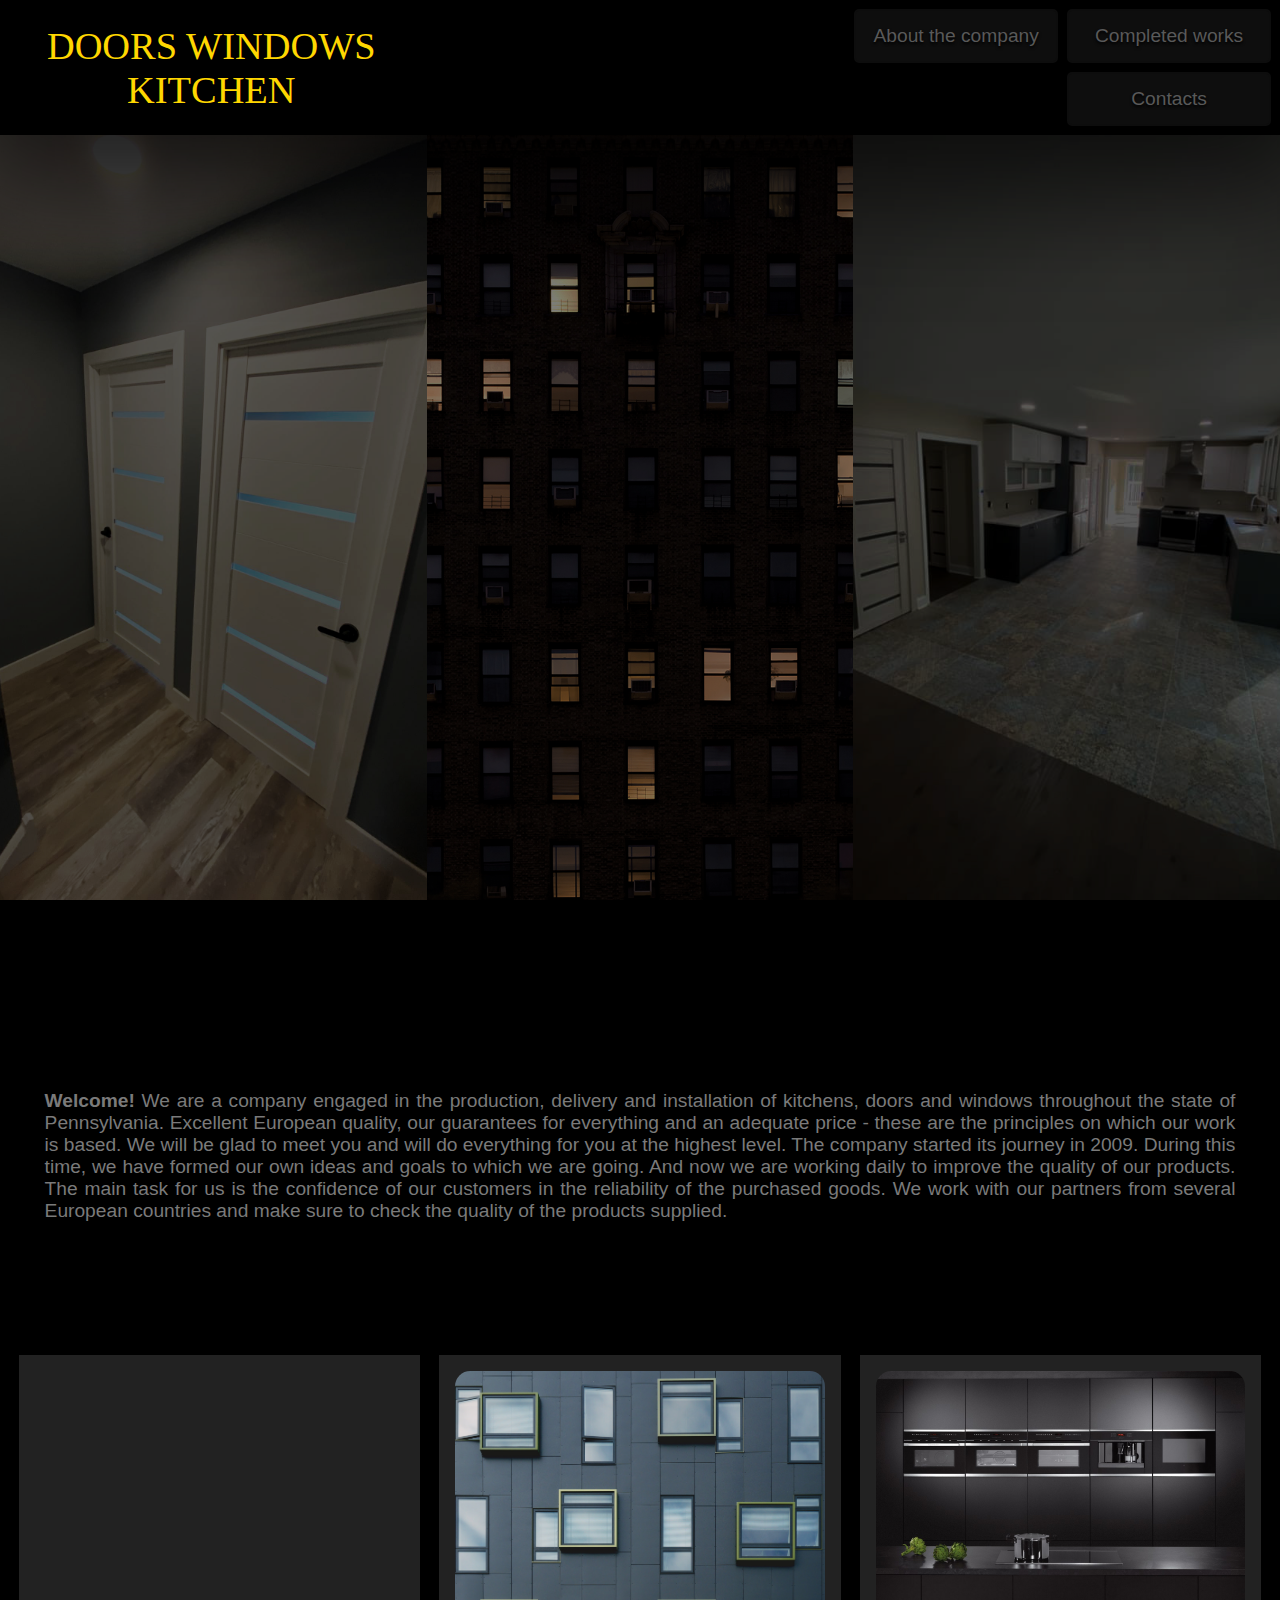
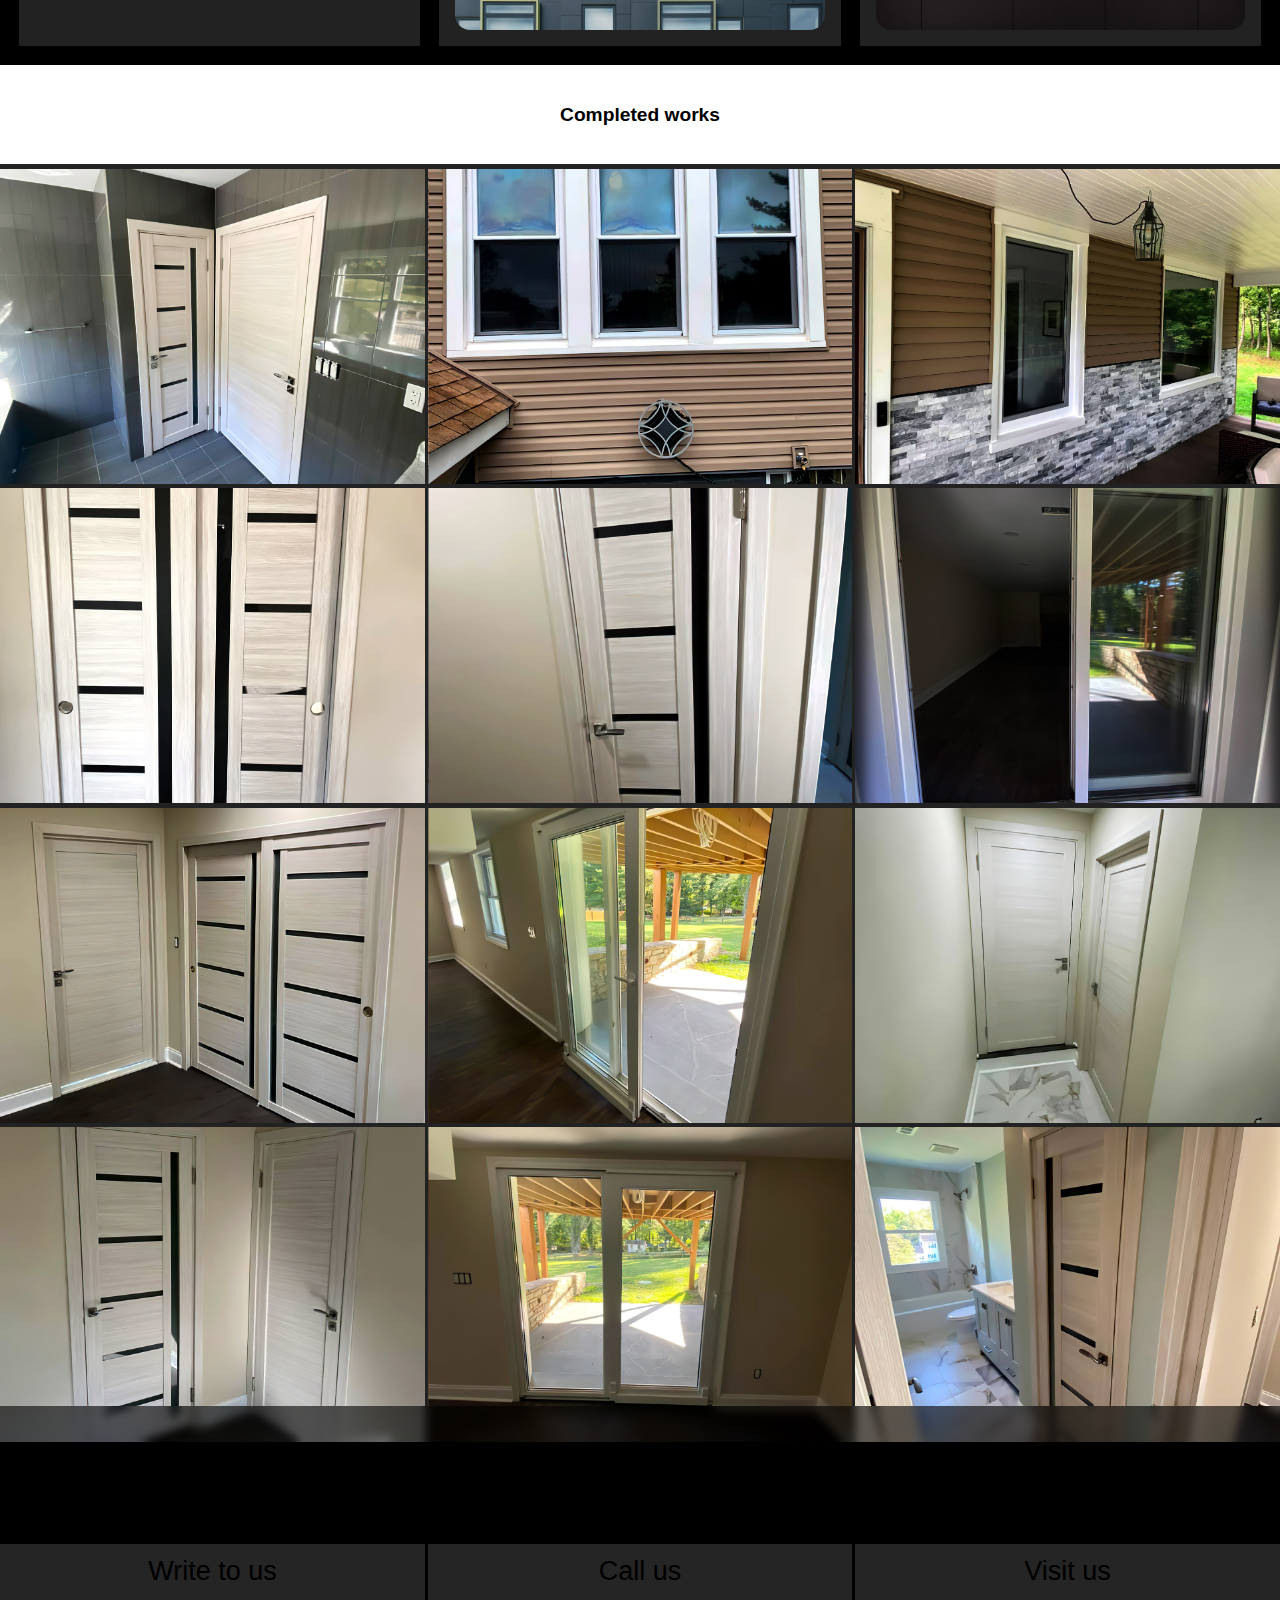
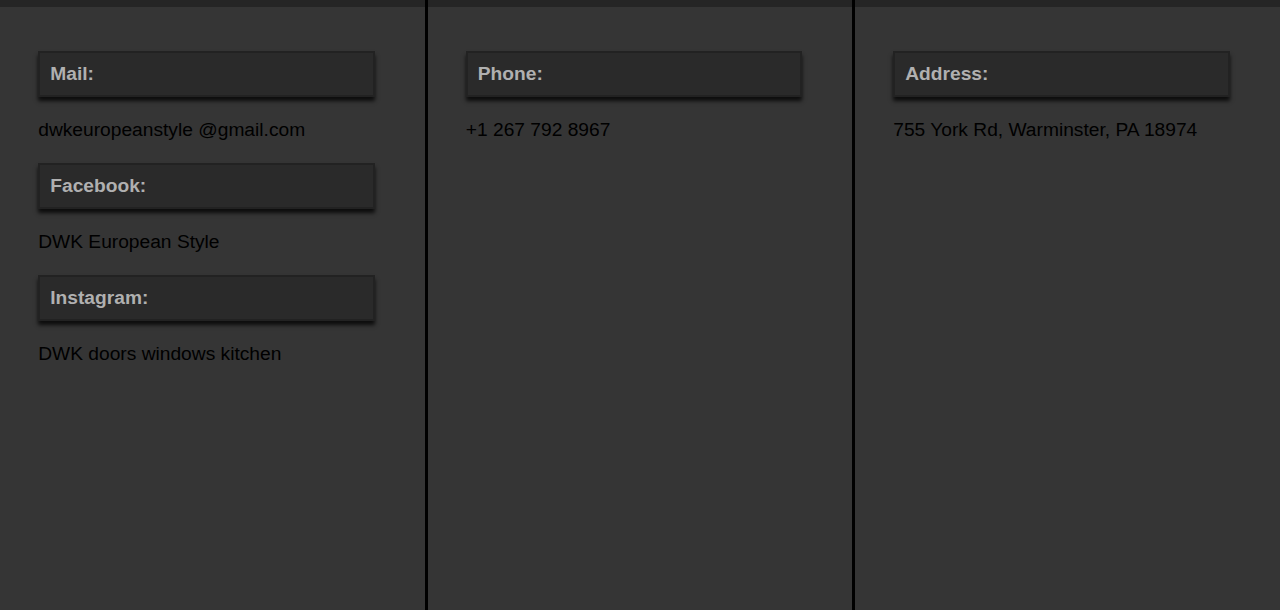
==== commit 1a196eb1: "Update index.html" ====
--- a/index.html
+++ b/index.html
@@ -30,7 +30,7 @@
       /* фоновый цвет элемента */
       background: #e0e0e0;
       /* размещаем блок над всеми элементами на странице (это значение должно быть больше, чем у любого другого позиционированного элемента на странице) */
-      z-index: 1001;
+      z-index:60000;
     }
 
     .preloader__row {
@@ -89,7 +89,7 @@
       display: none;
     }
   </style>
-</head>
+
 
 <body>
 
@@ -400,6 +400,14 @@
 </div></div>
         <div class="none" id="for_script"></div>
         
-
+<script>
+    window.onload = function () {
+      document.body.classList.add('loaded_hiding');
+      window.setTimeout(function () {
+        document.body.classList.add('loaded');
+        document.body.classList.remove('loaded_hiding');
+      }, 500);
+    }
+  </script>
 </body>
 </html>
